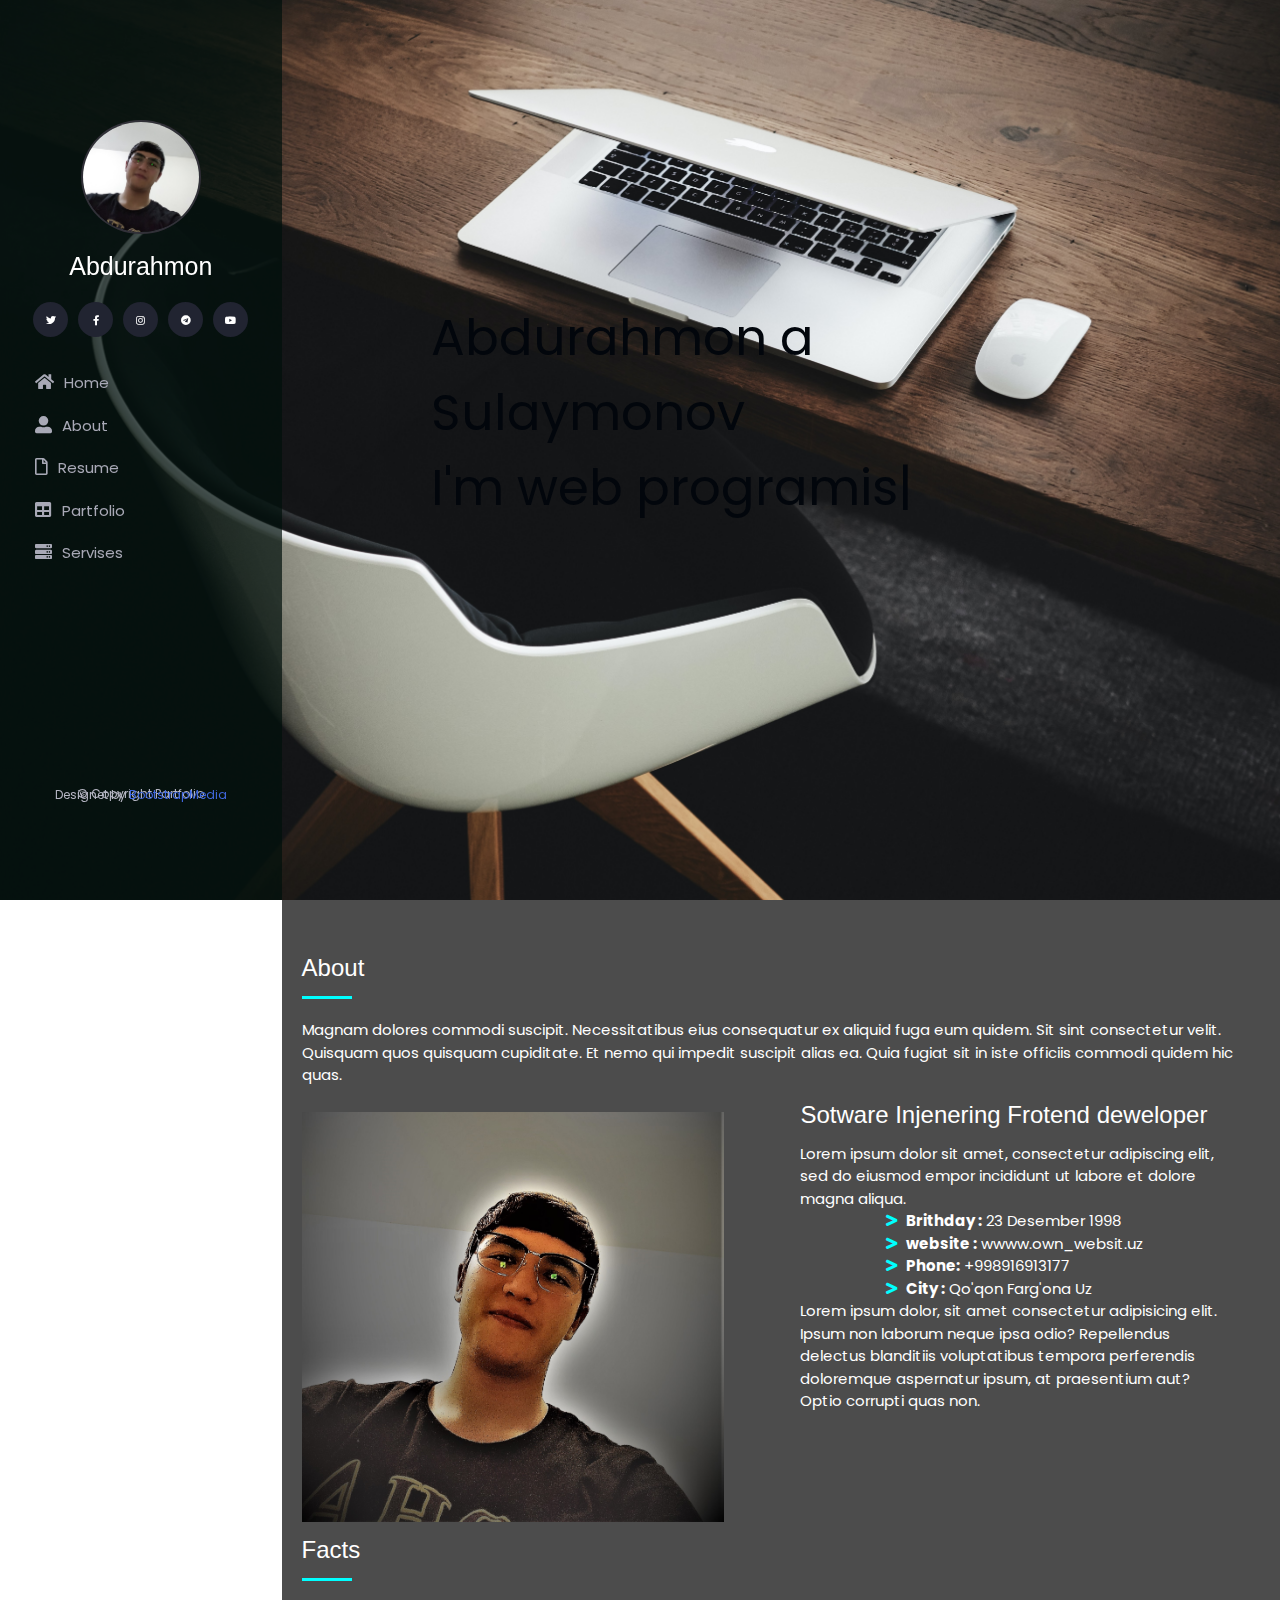
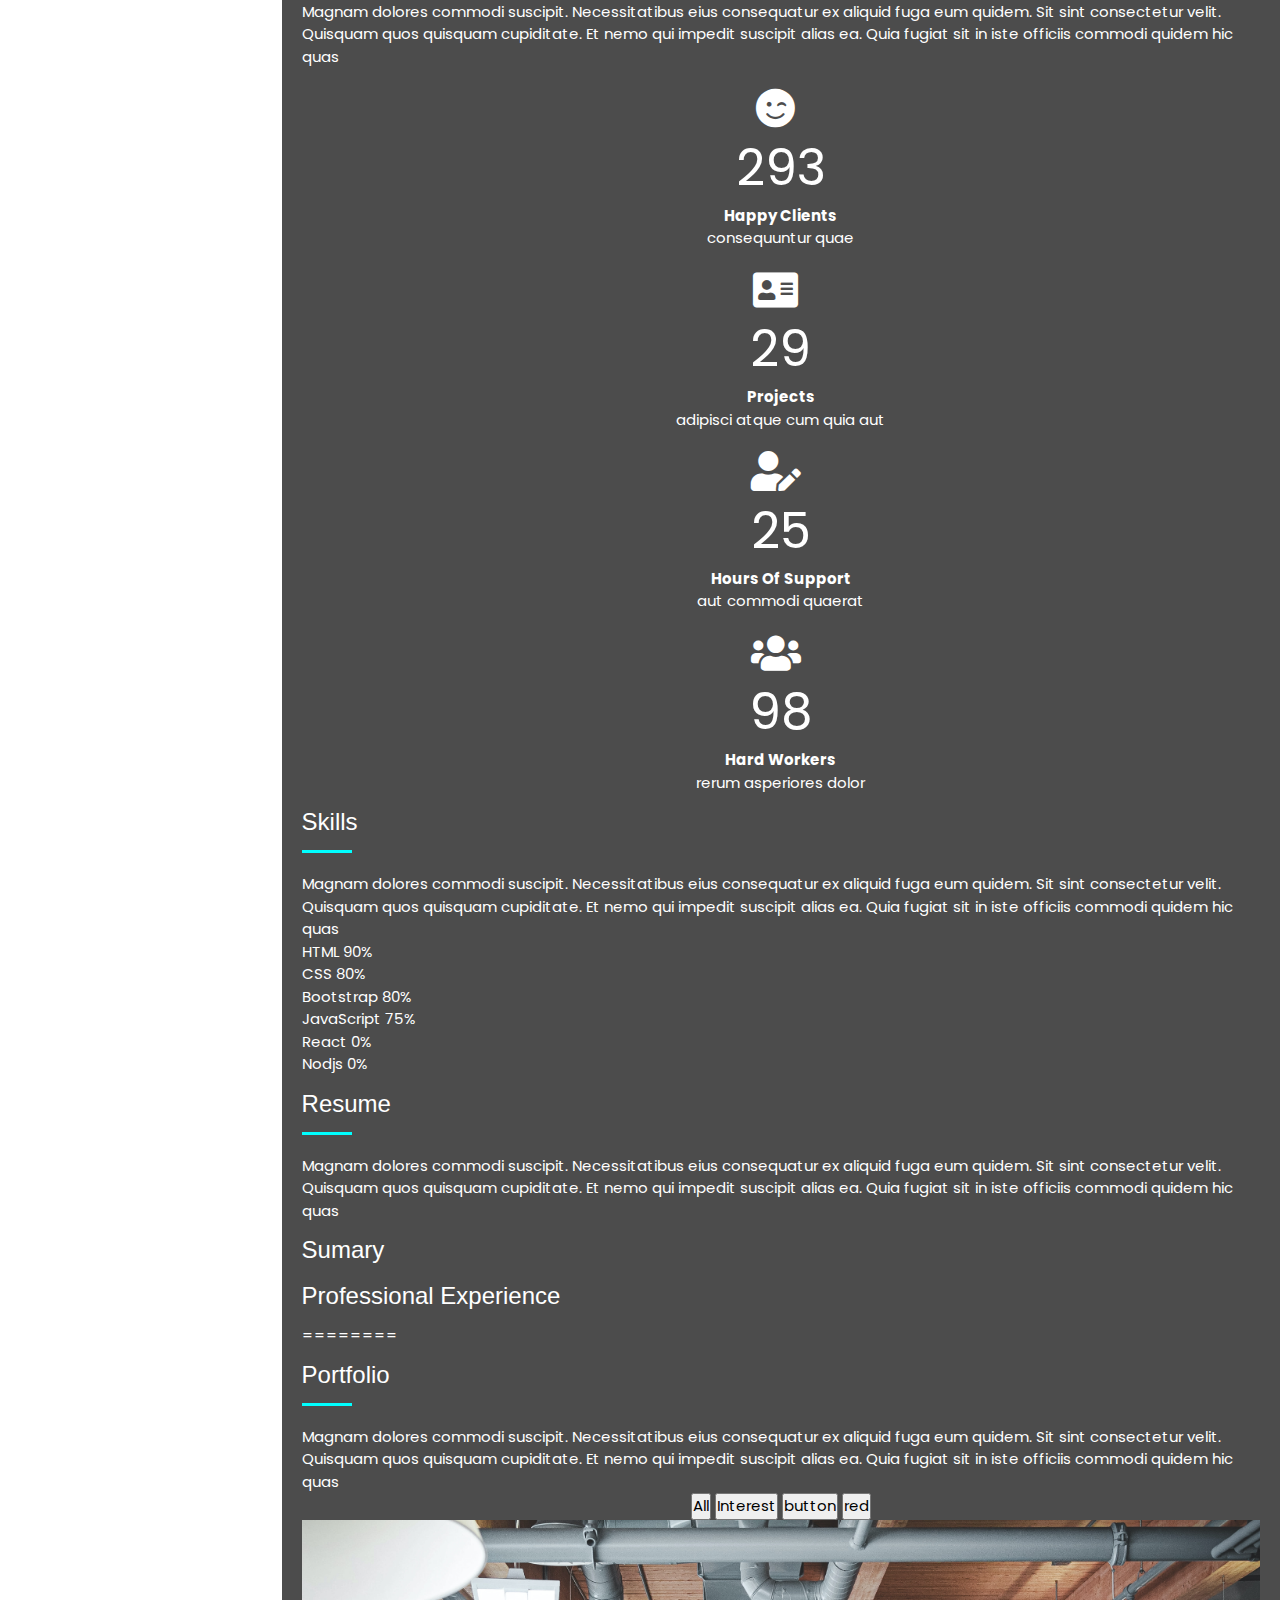
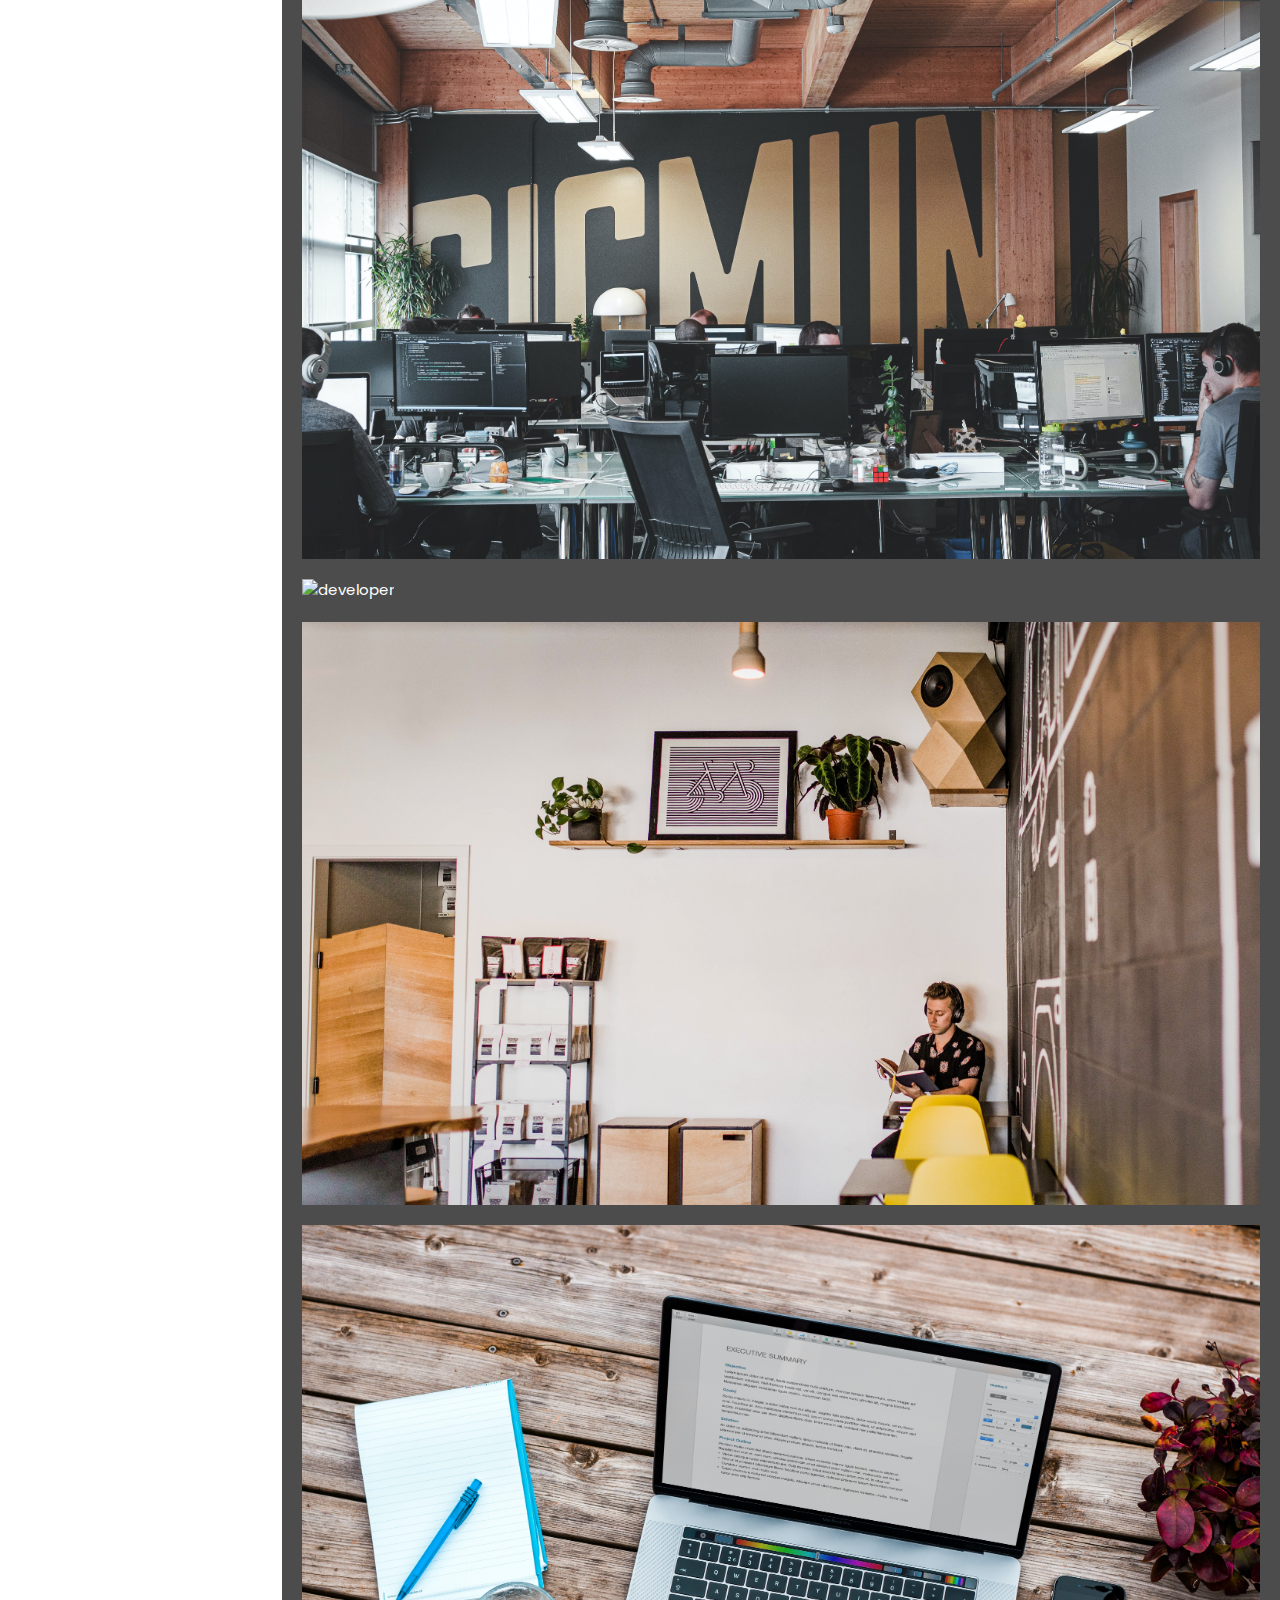
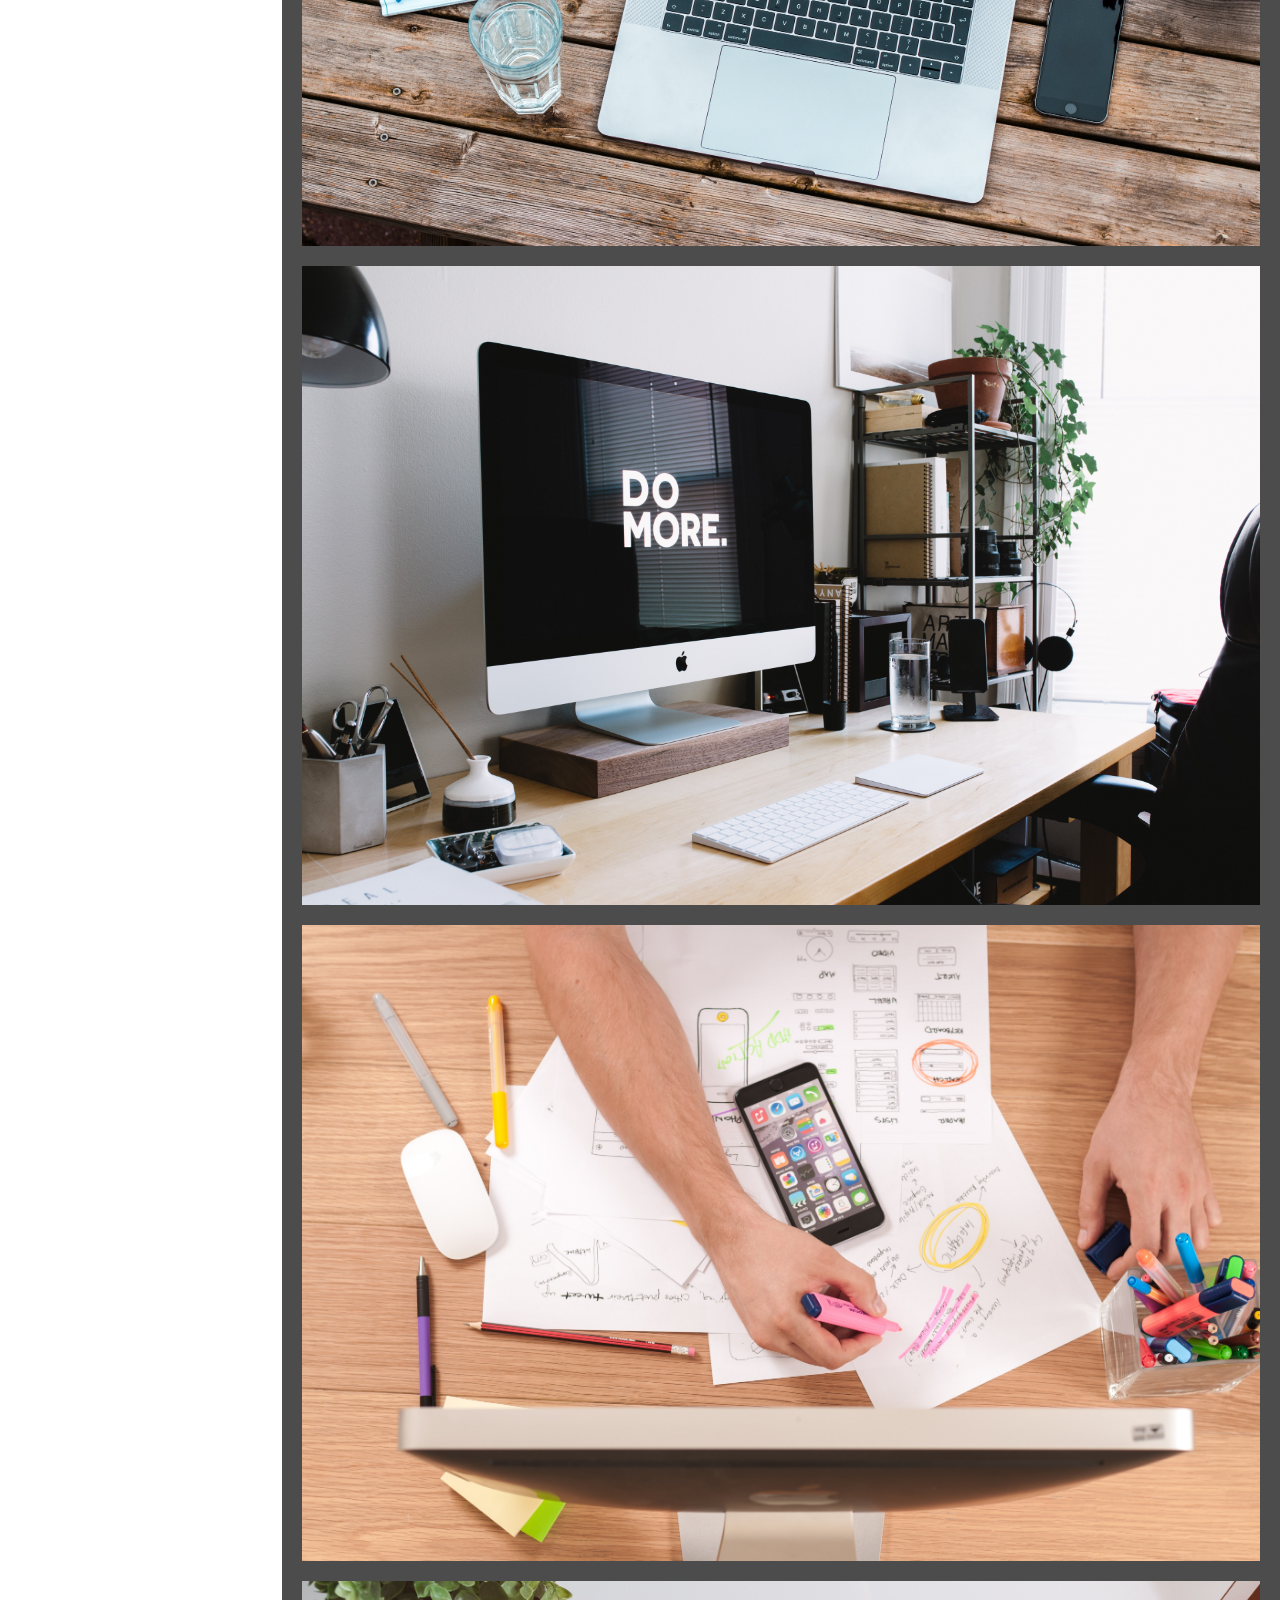
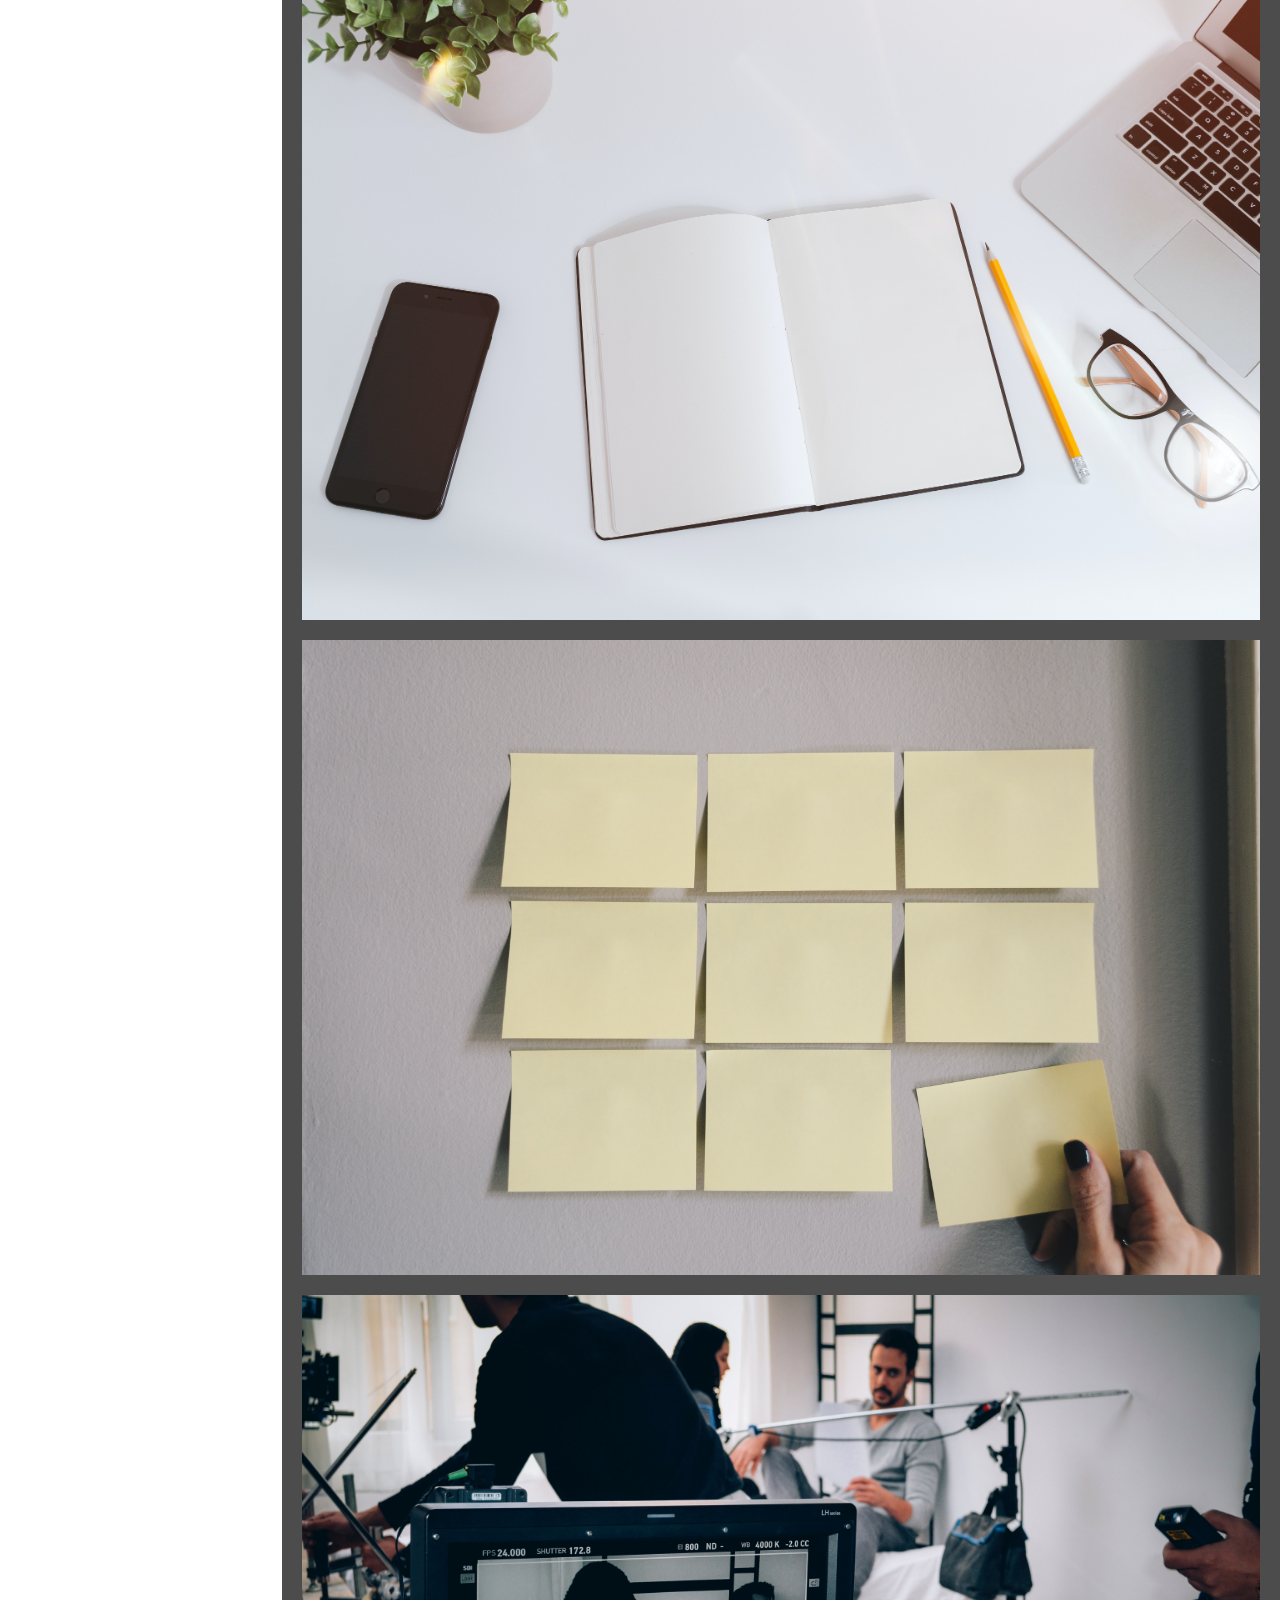
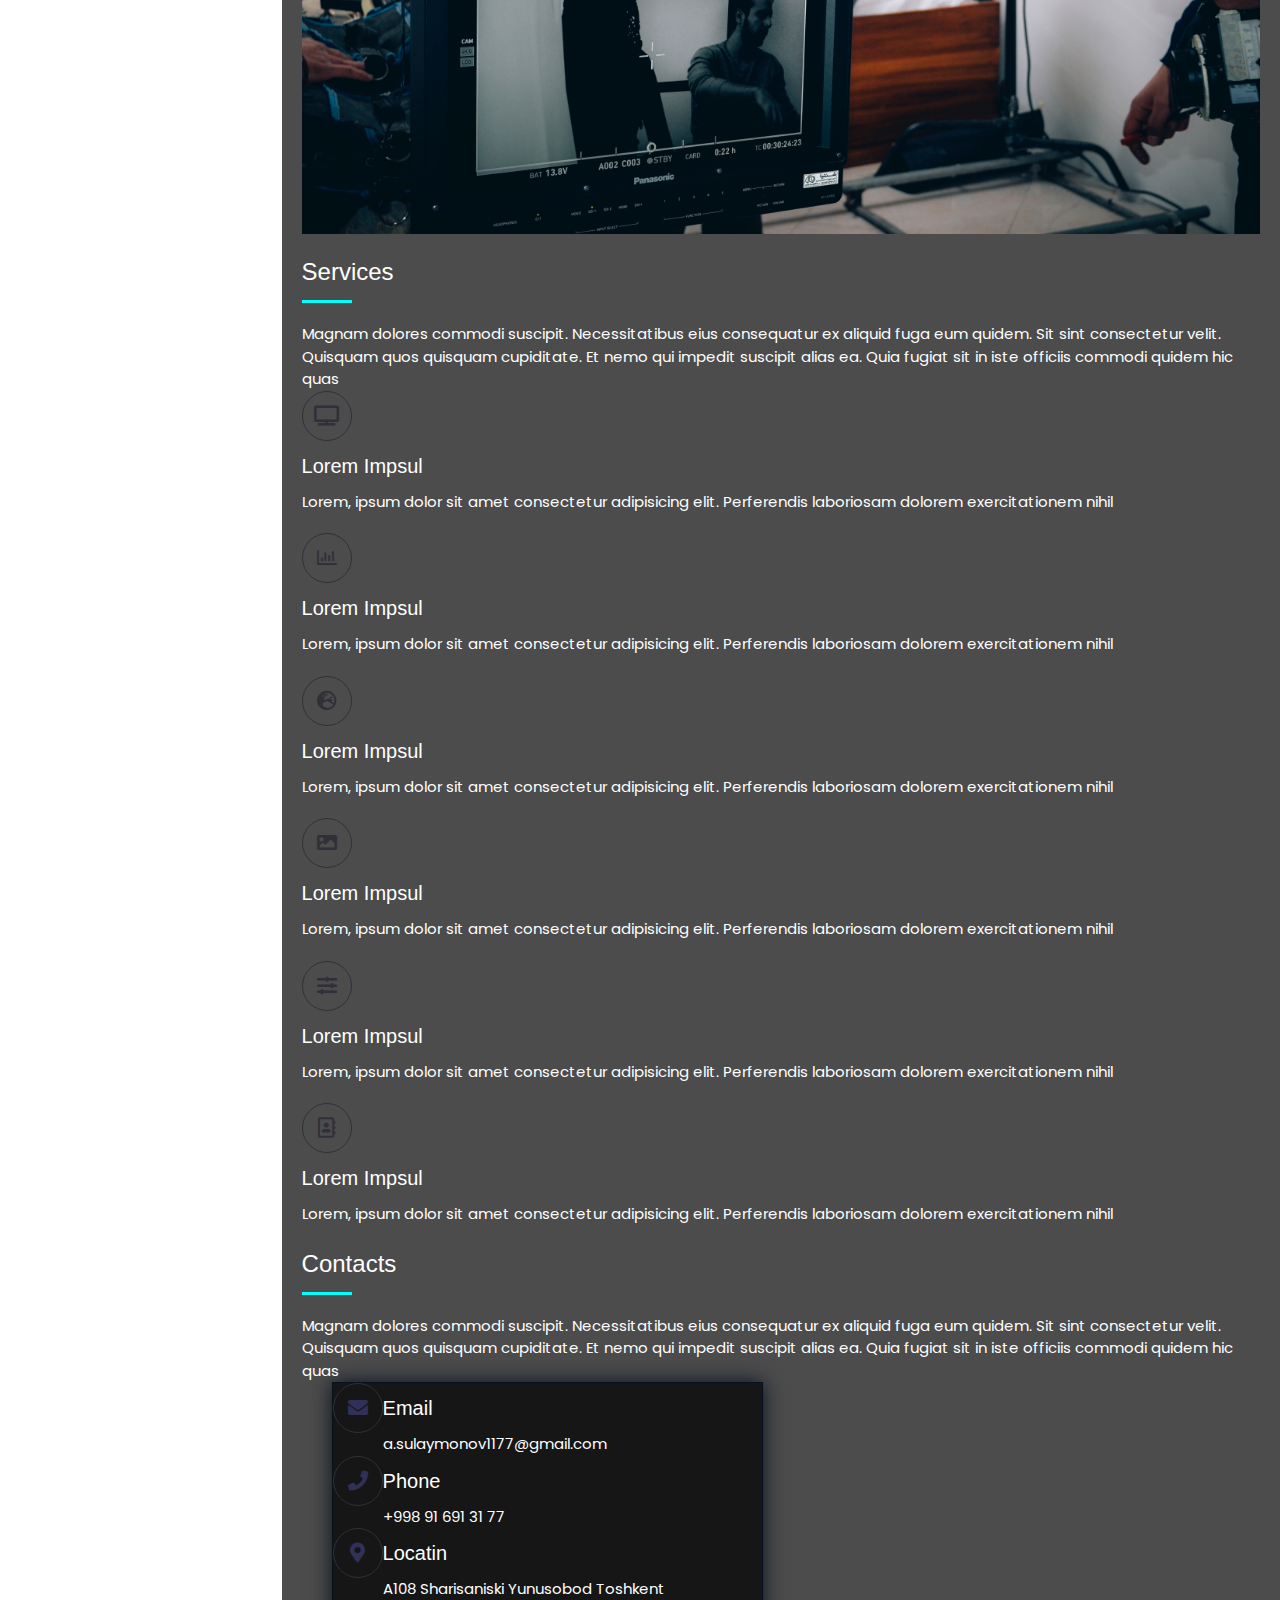
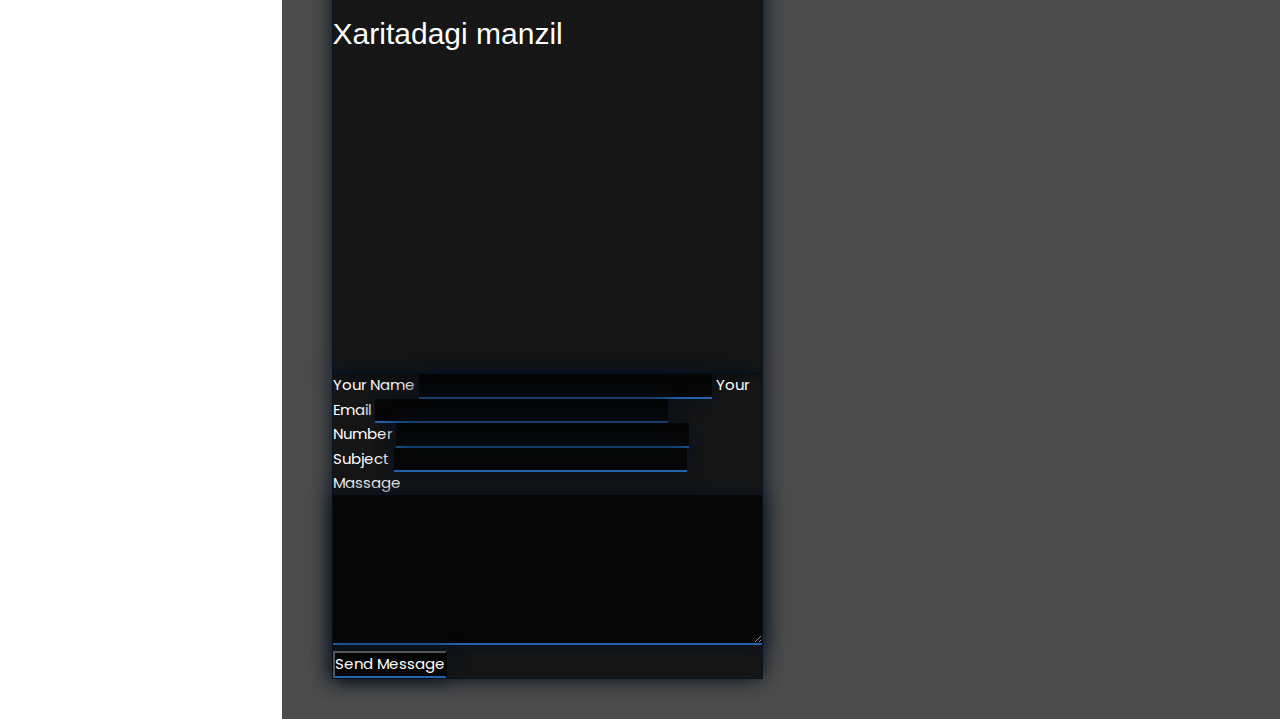
==== index.html @ dca9d35d "fixd" ====
<!DOCTYPE html>
<html lang="uz">

<head>
    <meta charset="UTF-8">
    <meta http-equiv="X-UA-Compatible" content="IE=edge">
    <meta name="viewport" content="width=device-width, initial-scale=1.0">
    <link href="img/my.png" rel="icon">

    <link href="https://cdn.jsdelivr.net/npm/bootstrap@5.0.0-beta2/dist/css/bootstrap.min.css" rel="stylesheet"
        integrity="sha384-BmbxuPwQa2lc/FVzBcNJ7UAyJxM6wuqIj61tLrc4wSX0szH/Ev+nYRRuWlolflfl" crossorigin="anonymous">

    <link rel="stylesheet" href="https://www.w3schools.com/w3css/4/w3.css">

    <link rel="stylesheet" href="fonts/fontawesome-free-5.15.2-web (1)/fontawesome-free-5.15.2-web/css/all.min.css">

    <link rel="stylesheet" href="OwlCarousel2-2.3.4/OwlCarousel2-2.3.4/dist/assets/owl.carousel.min.css">

    <link rel="stylesheet" href="OwlCarousel2-2.3.4/OwlCarousel2-2.3.4/dist/assets/owl.theme.default.min.css">

    <link rel="stylesheet" href="css/style.css">
    <link rel="stylesheet" href="css/media.css">

    <title>own website</title>

</head>

<body>
    <div class="body_all">
        <!-- ====================== Navbar bo'limi ===================== -->
        <div class="left__navbar">
            <div>
                <div class="div_img">
                    <img class="nav__img" src="img/IMG01.jpg" alt="asd">
                </div>
                <h4>Abdurahmon</h4>
                <div class="nav__icons">
                    <a href="#" class="nav__icon"> <i class="i fab fa-twitter"></i> </a>
                    <a href="#" class="nav__icon"> <i class="i fab fa-facebook-f"></i> <a>
                            <a href="https://www.instagram.com/invites/contact/?i=1cp33fdecz7n3&utm_content=bp7ll3e"
                                class="nav__icon"> <i class="i fab fa-instagram"></i> </a>
                            <a href="https://t.me/Abdurahmon_S" class="nav__icon"> <i class="i fab fa-telegram"></i>
                            </a>
                            <a href="#" class="nav__icon"> <i class="i fab fa-youtube"></i> </a>
                </div>
                <a class="bir" href="#home">
                    <div class="nav__link">
                        <i class="fas fa-home"></i>
                        <p>Home</p>
                    </div>
                </a>
                <a href="#about">
                    <div class="nav__link">
                        <i class="fas fa-user-alt"></i>
                        <p>About</p>
                    </div>
                </a>
                <a href="#resume">
                    <div class="nav__link">
                        <i class="far fa-file"></i>
                        <p>Resume</p>
                    </div>
                </a>
                <a href="#portfolio">
                    <div class="nav__link">
                        <i class="fas fa-table"></i>
                        <p>Partfolio</p>
                    </div>
                </a>
                <a href="#servises">
                    <div class="nav__link">
                        <i class="fas fa-server"></i>
                        <p>Servises</p>
                    </div>
                </a>

            </div>
            <!-- nav__futter -->
            <div class="nav__footr">
                <p class="nav__footr-p">&copy; Copyright Partfolio</p>
                <p class="nav__footr-p">Designet by <a href="#" class="footr_a">BootstrapMedia</a></p>
            </div>
        </div>
        <!-- ======================= Asossi Container bo'limi =================== -->
        <div class="containerr">
            <div class="res_nav">
                <i class="fab fa-asymmetrik"></i>
                <i class="fas fas fa-bars"></i>
            </div>
            <div id="home" class="name">
                <div>
                    <p>Abdurahmon a Sulaymonov</p>
                    <div>
                        I'm <span class="type"></span>
                    </div>
                </div>
            </div>
            <div class="asosi ">
                <!-- ------------------------- -----About------------------------ -->
                <div class="about  m-5" id="about">
                    <div class="row">
                        <div class="col-md-12">
                            <h3>About</h3>
                            <span class="about_underlne"></span>
                            <p>
                                Magnam dolores commodi suscipit. Necessitatibus eius consequatur ex aliquid fuga eum
                                quidem.
                                Sit
                                sint consectetur velit. Quisquam quos quisquam cupiditate. Et nemo qui impedit suscipit
                                alias
                                ea.
                                Quia fugiat sit in iste officiis commodi quidem hic quas.
                            </p>
                        </div>
                    </div>
                    <div class="about_me row">
                        <div class="col-md-5">
                            <img class="myphoto" src="img/myphoto.jpg" alt="my photo">
                        </div>
                        <div class="about_me__text col-md-6">
                            <h3>Sotware Injenering Frotend deweloper </h3>
                            <p>Lorem ipsum dolor sit amet, consectetur adipiscing elit, sed do eiusmod empor incididunt
                                ut
                                labore et dolore magna aliqua.
                            </p>
                            <div class="aboutme__g">
                                <div>
                                    <p><i class="ai fas fa-greater-than"></i> <b>Brithday :</b> 23 Desember 1998</p>
                                    <p><i class="ai fas fa-greater-than"></i> <b>website :</b> wwww.own_websit.uz</p>
                                    <p><i class="ai fas fa-greater-than"></i> <b>Phone:</b> +998916913177</p>
                                    <p><i class="ai fas fa-greater-than"></i> <b>City :</b> Qo'qon Farg'ona Uz</p>
                                </div>
                            </div>
                            <p>
                                Lorem ipsum dolor, sit amet consectetur adipisicing elit. Ipsum non laborum neque ipsa
                                odio?
                                Repellendus delectus blanditiis voluptatibus tempora perferendis doloremque aspernatur
                                ipsum, at praesentium aut? Optio corrupti quas non.
                            </p>
                        </div>
                    </div>
                </div>
                <!-- -------------------------------------------- Facts ------------------------- -->
                <div class="Facts m-5 ">
                    <h3>Facts</h3>
                    <span class="about_underlne"></span>
                    <p>
                        Magnam dolores commodi suscipit. Necessitatibus eius consequatur ex aliquid fuga eum quidem. Sit
                        sint consectetur velit. Quisquam quos quisquam cupiditate. Et nemo qui impedit suscipit alias
                        ea. Quia fugiat sit in iste officiis commodi quidem hic quas
                    </p>

                    <div class="row justify-content-between w3-container w3-center w3-animate-bottom">
                        <div class="col-md-3 d-flex">
                            <div> <i class="fas fa-smile-wink"></i></div>
                            <div>
                                <p class="number">293</p>
                                <b>Happy Clients</b>
                                <p>consequuntur quae</p>
                            </div>
                        </div>
                        <div class="col-md-3 d-flex">
                            <div><i class="fas fa-address-card"></i></div>
                            <div>
                                <p class="number">29</p>
                                <b>Projects</b>
                                <p>adipisci atque cum quia aut</p>
                            </div>
                        </div>
                        <div class="col-md-3 d-flex">
                            <div><i class="fas fa-user-edit"></i></div>
                            <div>
                                <p class="number">25</p>
                                <b>Hours Of Support</b>
                                <p>aut commodi quaerat</p>
                            </div>
                        </div>
                        <div class="col-md-3 d-flex">
                            <div><i class="fas fa-users"></i></div>
                            <div>
                                <p class="number">98</p>
                                <b>Hard Workers </b>
                                <p>rerum asperiores dolor</p>
                            </div>
                        </div>
                    </div>
                </div>
                <!-- ---------------------------------------------- Skills ----------------------- -->
                <div class="skills m-5 ">
                    <h3>Skills</h3>
                    <span class="about_underlne"></span>
                    <p>
                        Magnam dolores commodi suscipit. Necessitatibus eius consequatur ex aliquid fuga eum quidem. Sit
                        sint consectetur velit. Quisquam quos quisquam cupiditate. Et nemo qui impedit suscipit alias
                        ea. Quia fugiat sit in iste officiis commodi quidem hic quas
                    </p>

                    <div class="row justify-content-between">
                        <div class="col-md-5">
                            <div class=" mb-4">
                                <div class="d-flex justify-content-between">
                                    <span>HTML</span>
                                    <span>90%</span>
                                </div>
                                <div class="progress">
                                    <div class="progress-bar bg-secondary" style="width: 90%;"></div>
                                </div>
                            </div>
                            <div class="mb-4">
                                <div class="d-flex justify-content-between">
                                    <span>CSS</span>
                                    <span>80%</span>
                                </div>
                                <div class="progress">
                                    <div class="progress-bar bg-secondary" style="width: 80%;"></div>
                                </div>
                            </div>
                            <div class="mb-4">
                                <div class="d-flex justify-content-between">
                                    <span>Bootstrap</span>
                                    <span>80%</span>
                                </div>
                                <div class="progress">
                                    <div class="progress-bar bg-secondary" style="width: 80%;"></div>
                                </div>
                            </div>
                        </div>
                        <div class="col-md-5">
                            <div class=" mb-4">
                                <div class="d-flex justify-content-between">
                                    <span>JavaScript</span>
                                    <span>75%</span>
                                </div>
                                <div class="progress">
                                    <div class="progress-bar bg-secondary bg-secondary" style="width: 75%;"></div>
                                </div>
                            </div>
                            <div class="mb-4">
                                <div class="d-flex justify-content-between">
                                    <span>React</span>
                                    <span>0%</span>
                                </div>
                                <div class="progress dark">
                                    <div class="progress-bar" style="width: 0%;"></div>
                                </div>
                            </div>
                            <div class="mb-4">
                                <div class="d-flex justify-content-between">
                                    <span>Nodjs</span>
                                    <span>0%</span>
                                </div>
                                <div class="progress dark">
                                    <div class="progress-bar" style="width: 0%;"></div>
                                </div>
                            </div>
                        </div>
                    </div>

                </div>
                <!-- ----------------------------------------------- Resume ----------------------  -->
                <div id="resume" class="resume m-5">
                    <h3>Resume</h3>
                    <span class="about_underlne"></span>
                    <p>
                        Magnam dolores commodi suscipit. Necessitatibus eius consequatur ex aliquid fuga eum quidem. Sit
                        sint consectetur velit. Quisquam quos quisquam cupiditate. Et nemo qui impedit suscipit alias
                        ea. Quia fugiat sit in iste officiis commodi quidem hic quas
                    </p>
                    <div class="row">
                        <div class="col-md-5">
                            <h3>Sumary</h3>
                        </div>
                        <div class="col-md-5">
                            <h3>Professional Experience</h3>
                        </div>
                    </div>
                    ========
                </div>
                <!-- resume bo'limi tugatilmadi bu oxiriga yetkaziladi  -->
                <!-- ------------------------------------------------- Portfolio -------------------- -->
                <div id="portfolio" class="portfolio m-5">
                    <div class="row">
                        <div class="col-md-12">
                            <h3>Portfolio</h3>
                            <span class="about_underlne"></span>
                            <p>
                                Magnam dolores commodi suscipit. Necessitatibus eius consequatur ex aliquid fuga eum
                                quidem. Sit
                                sint consectetur velit. Quisquam quos quisquam cupiditate. Et nemo qui impedit suscipit
                                alias
                                ea. Quia fugiat sit in iste officiis commodi quidem hic quas
                            </p>
                        </div>
                    </div>

                    <div class="row">
                        <div class="col-md-12">
                            <div class="w3-center mt-4 mb-4">
                                <div class="btn-group">
                                    <button class="btn btn-outline-dark text-secondary">All</button>
                                    <button class="btn btn-outline-dark text-secondary">Interest</button>
                                    <button class="btn btn-outline-dark text-secondary">button</button>
                                    <button class="btn btn-outline-dark text-secondary">red</button>
                                </div>
                            </div>
                        </div>
                    </div>

                    <div>
                        <div class="row m-3 ">
                            <div class="col-md-4    ">
                                <div class="card card_partfoli">
                                    <div class="card-body">
                                        <img src="img/Новая папка/0.jpg" style="width: 100%;" alt="developer">
                                    </div>
                                    <div class="btn-group partfolio_btng">
                                        <button class="btn btn-secondary"><i class="fas fa-plus"></i></button>
                                        <button class="btn btn-secondary"><i class="fas fa-link"></i></button>
                                    </div>
                                </div>
                            </div>
                            <div class="col-md-4">
                                <div class="card card_partfoli">
                                    <div class="card-body">
                                        <img src="img/Новая папка/1.jpg" style="width: 100%;" alt="developer">
                                    </div>
                                    <div class="btn-group partfolio_btng">
                                        <button class="btn btn-secondary"><i class="fas fa-plus"></i></button>
                                        <button class="btn btn-secondary"><i class="fas fa-link"></i></button>
                                    </div>
                                </div>
                            </div>
                            <div class="col-md-4">
                                <div class="card card_partfoli">
                                    <div class="card-body  ">
                                        <img src="img/Новая папка/2.jpg" style="width: 100%;" alt="developer">
                                    </div>
                                    <div class="btn-group partfolio_btng">
                                        <button class="btn btn-secondary"><i class="fas fa-plus"></i></button>
                                        <button class="btn btn-secondary"><i class="fas fa-link"></i></button>
                                    </div>
                                </div>
                            </div>

                        </div>

                        <div class="row m-3 ">
                            <div class="col-md-4">
                                <div class="card card_partfoli">
                                    <div class="card-body">
                                        <img src="img/Новая папка/3.jpg" style="width: 100%;" alt="developer">
                                    </div>
                                    <div class="btn-group partfolio_btng">
                                        <button class="btn btn-secondary"><i class="fas fa-plus"></i></button>
                                        <button class="btn btn-secondary"><i class="fas fa-link"></i></button>
                                    </div>
                                </div>
                            </div>
                            <div class="col-md-4">
                                <div class="card card_partfoli">
                                    <div>
                                        <img src="img/Новая папка/4.jpg" style="width: 100%;" alt="developer">
                                    </div>
                                    <div class="btn-group partfolio_btng">
                                        <button class="btn btn-secondary"><i class="fas fa-plus"></i></button>
                                        <button class="btn btn-secondary"><i class="fas fa-link"></i></button>
                                    </div>
                                </div>
                            </div>
                            <div class="col-md-4">
                                <div class="card card_partfoli">
                                    <div>
                                        <img src="img/Новая папка/5.jpg" style="width: 100%;" alt="developer">
                                    </div>
                                    <div class="btn-group partfolio_btng">
                                        <button class="btn btn-secondary"><i class="fas fa-plus"></i></button>
                                        <button class="btn btn-secondary"><i class="fas fa-link"></i></button>
                                    </div>
                                </div>
                            </div>

                        </div>


                        <div class="row m-3 ">
                            <div class="col-md-4">
                                <div class="card card_partfoli">
                                    <div>
                                        <img src="img/Новая папка/6.jpg" style="width: 100%;" alt="developer">
                                    </div>
                                    <div class="btn-group partfolio_btng">
                                        <button class="btn btn-secondary"><i class="fas fa-plus"></i></button>
                                        <button class="btn btn-secondary"><i class="fas fa-link"></i></button>
                                    </div>
                                </div>
                            </div>
                            <div class="col-md-4">
                                <div class="card card_partfoli">
                                    <div>
                                        <img src="img/Новая папка/7.jpg" style="width: 100%;" alt="developer">
                                    </div>
                                    <div class="btn-group partfolio_btng">
                                        <button class="btn btn-secondary"><i class="fas fa-plus"></i></button>
                                        <button class="btn btn-secondary"><i class="fas fa-link"></i></button>
                                    </div>
                                </div>
                            </div>
                            <div class="col-md-4">
                                <div class="card card_partfoli as">
                                    <div>
                                        <img src="img/Новая папка/8.jpg" style="width: 100%;" alt="developer">
                                    </div>
                                    <div class="btn-group partfolio_btng">
                                        <button class="btn btn-secondary"><i class="fas fa-plus"></i></button>
                                        <button class="btn btn-secondary"><i class="fas fa-link"></i></button>
                                    </div>
                                </div>
                            </div>
                        </div>
                    </div>

                </div>
                <!-- ----------------------------------------------------- Services -------------------- -->
                <div id="servises" class="servicse m-5 mb-0">
                    <h3>Services</h3>
                    <span class="about_underlne"></span>
                    <p>
                        Magnam dolores commodi suscipit. Necessitatibus eius consequatur ex aliquid fuga eum quidem. Sit
                        sint consectetur velit. Quisquam quos quisquam cupiditate. Et nemo qui impedit suscipit alias
                        ea. Quia fugiat sit in iste officiis commodi quidem hic quas
                    </p>

                    <div>
                        <div class="row">
                            <div class="col-md-4 partfolio_data">
                                <div class="row">
                                    <div class="col-3">
                                        <div class="services_icon mt-3">
                                            <i class="fas fa-tv"></i>
                                        </div>
                                    </div>
                                    <div class="col-9">
                                        <h4>Lorem Impsul</h4>
                                        <p>Lorem, ipsum dolor sit amet consectetur adipisicing elit. Perferendis
                                            laboriosam dolorem exercitationem nihil </p>
                                    </div>
                                </div>

                            </div>
                            <div class="col-md-4 partfolio_data">
                                <div class="row">
                                    <div class="col-3">
                                        <div class="services_icon mt-3">
                                            <i class="far fa-chart-bar"></i>
                                        </div>
                                    </div>
                                    <div class="col-9">
                                        <h4>Lorem Impsul</h4>
                                        <p>Lorem, ipsum dolor sit amet consectetur adipisicing elit. Perferendis
                                            laboriosam dolorem exercitationem nihil </p>
                                    </div>
                                </div>

                            </div>
                            <div class="col-md-4 partfolio_data">
                                <div class="row">
                                    <div class="col-3">
                                        <div class="services_icon mt-3">
                                            <i class="fas fa-globe-europe"></i>
                                        </div>
                                    </div>
                                    <div class="col-9">
                                        <h4>Lorem Impsul</h4>
                                        <p>Lorem, ipsum dolor sit amet consectetur adipisicing elit. Perferendis
                                            laboriosam dolorem exercitationem nihil </p>
                                    </div>
                                </div>

                            </div>
                        </div>
                        <div class="row">
                            <div class="col-md-4 partfolio_data">
                                <div class="row">
                                    <div class="col-3">
                                        <div class="services_icon mt-3">
                                            <i class="fas fa-image"></i>
                                        </div>
                                    </div>
                                    <div class="col-9">
                                        <h4>Lorem Impsul</h4>
                                        <p>Lorem, ipsum dolor sit amet consectetur adipisicing elit. Perferendis
                                            laboriosam dolorem exercitationem nihil </p>
                                    </div>
                                </div>

                            </div>
                            <div class="col-md-4 partfolio_data">
                                <div class="row">
                                    <div class="col-3">
                                        <div class="services_icon mt-3">
                                            <i class="fas fa-sliders-h"></i>
                                        </div>
                                    </div>
                                    <div class="col-9">
                                        <h4>Lorem Impsul</h4>
                                        <p>Lorem, ipsum dolor sit amet consectetur adipisicing elit. Perferendis
                                            laboriosam dolorem exercitationem nihil </p>
                                    </div>
                                </div>

                            </div>
                            <div class="col-md-4 partfolio_data">
                                <div class="row">
                                    <div class="col-3">
                                        <div class="services_icon mt-3">
                                            <i class="far fa-address-book"></i>
                                        </div>
                                    </div>
                                    <div class="col-9">
                                        <h4>Lorem Impsul</h4>
                                        <p>Lorem, ipsum dolor sit amet consectetur adipisicing elit. Perferendis
                                            laboriosam dolorem exercitationem nihil </p>
                                    </div>
                                </div>

                            </div>
                        </div>
                    </div>


                </div>
                <!-- ------------------------------------------------------ Testimonials ------------------ -->
                <!-- -------------------------------------------------------- Contats ------------------->
                <div class="contacts " id="contact  ">
                    <div class="m-5">
                        <h3>Contacts</h3>
                        <span class="about_underlne"></span>
                        <p>
                            Magnam dolores commodi suscipit. Necessitatibus eius consequatur ex aliquid fuga eum
                            quidem.
                            Sit
                            sint consectetur velit. Quisquam quos quisquam cupiditate. Et nemo qui impedit suscipit
                            alias
                            ea. Quia fugiat sit in iste officiis commodi quidem hic quas
                        </p>
                    </div>
                    <div>
                        <div class="row">
                            <div class=" col-md-6   contact__md5">
                                <div class="d-flex contact__items">
                                    <div class="contact__icon mt-4"><i class="fas fa-envelope"></i> </div>
                                    <div class="m-lg-3 m-0">
                                        <h4>Email</h4>
                                        <p>a.sulaymonov1177@gmail.com</p>
                                    </div>
                                </div>
                                <div class="d-flex contact__items">
                                    <div class="contact__icon mt-4"><i class="fas fas fa-phone"></i> </div>
                                    <div class="m-lg-3 m-0">
                                        <h4>Phone</h4>
                                        <p> +998 91 691 31 77</p>
                                    </div>
                                </div>
                                <div class="d-flex contact__items">
                                    <div class="contact__icon mt-4"><i class="fas fa-map-marker-alt il"></i> </div>
                                    <div class="m-lg-3">
                                        <h4>Locatin</h4>
                                        <p>A108 Sharisaniski Yunusobod Toshkent</p>
                                    </div>
                                </div>
                                <div class="location">
                                    <h2 class="xarita text-center">Xaritadagi manzil</h2>
                                    <div><iframe
                                            src="https://www.google.com/maps/embed?pb=!1m18!1m12!1m3!1d2995.529954954819!2d69.28462621465935!3d41.34083347926842!2m3!1f0!2f0!3f0!3m2!1i1024!2i768!4f13.1!3m3!1m2!1s0x38ae8b534175ed31%3A0x52a8f9d9414a2ad8!2z0KLQsNGI0LrQtdC90YLRgdC60LjQuSDQo9C90LjQstC10YDRgdC40YLQtdGCINCY0L3RhNC-0YDQvNCw0YbQuNC-0L3QvdGL0YUg0KLQtdGF0L3QvtC70L7Qs9C40Lk!5e0!3m2!1sru!2s!4v1615880511318!5m2!1sru!2s"
                                            width="100%" height="300" style="border:0;" allowfullscreen=""
                                            loading="lazy"></iframe></div>
                                </div>
                            </div>

                            <div class=" col-md-6  contact__md7">
                                <div class="m-5 mt-1 imput-col">
                                    <div class="mt-3">
                                        <label class="mt-3">
                                            Your Name
                                            <input type="text" class="form-control mt-1  ">
                                        </label>
                                        <label class="mt-3">
                                            Your Email
                                            <input type="text" class="form-control mt-1 ">
                                        </label>
                                    </div>
                                    <div class="mt-3">
                                        <label>
                                            Number
                                            <input type="text" class="form-control mt-1 " aria-label="Small">
                                        </label>
                                    </div>
                                    <div class="mt-3">
                                        <label>
                                            Subject
                                            <input type="message" class="form-control mt-1 " aria-label="Small">
                                        </label>
                                    </div>
                                    <div class="mt-3">
                                        <p>Massage</p>
                                        <textarea class="form-control   " name="message"
                                            style="width: 100%; height:150px;"></textarea>
                                    </div>
                                    <button class=" sendm btn btn-lg   mt-3 "> Send Message</button>
                                </div>

                            </div>
                        </div>





                    </div>
                </div>
            </div>
        </div>


    </div>

</body>


<script src="https://code.jquery.com/jquery-3.6.0.js" integrity="sha256-H+K7U5CnXl1h5ywQfKtSj8PCmoN9aaq30gDh27Xc0jk="
    crossorigin="anonymous"></script>

<script src="OwlCarousel2-2.3.4/OwlCarousel2-2.3.4/dist/owl.carousel.min.js"></script>

<script src="js/script.js"></script>
<script src="js/typed.min.js"></script>
<script>
    var typed = new Typed('.type', {
        strings: ["web programist", "Frontend deweloper"],
        typeSpeed: 40,
        backSpeed: 70,
        loop: true
    });
</script>



<script src="https://cdn.jsdelivr.net/npm/bootstrap@5.0.0-beta2/dist/js/bootstrap.min.js"
    integrity="sha384-nsg8ua9HAw1y0W1btsyWgBklPnCUAFLuTMS2G72MMONqmOymq585AcH49TLBQObG"
    crossorigin="anonymous"></script>

<script src="https://cdn.jsdelivr.net/npm/bootstrap@5.0.0-beta2/dist/js/bootstrap.bundle.min.js"
    integrity="sha384-b5kHyXgcpbZJO/tY9Ul7kGkf1S0CWuKcCD38l8YkeH8z8QjE0GmW1gYU5S9FOnJ0"
    crossorigin="anonymous"></script>
<script src="https://cdn.jsdelivr.net/npm/@popperjs/core@2.6.0/dist/umd/popper.min.js"
    integrity="sha384-KsvD1yqQ1/1+IA7gi3P0tyJcT3vR+NdBTt13hSJ2lnve8agRGXTTyNaBYmCR/Nwi"
    crossorigin="anonymous"></script>

</html>
---- css/style.css ----
@import url('https://fonts.googleapis.com/css2?family=Poppins:ital,wght@0,200;0,300;0,400;0,600;0,700;0,800;0,900;1,500&display=swap');
*{
    padding: 0;
    margin:0;
    box-sizing: border-box;
    scroll-behavior:  smooth ;
    /* scroll-behavior: auto; */
}

@media screen and (prefers-reduced-motion: reduce) {
	html {
		scroll-behavior: auto;
	}
}
html {
    scroll-behavior: smooth;
}
.body_all{
    display: flex;
    font-family: 'Poppins', sans-serif;
    
}
    /* ================================ Navbar b'limi style ================== */
 
.left__navbar{
    position: fixed;
    width:22%;
    height:100vh;
    background-color:rgba(0,15,12, 0.7);
    display: flex;
    flex-direction: column;
    justify-content: space-around;
}
.left__navbar a{
    text-decoration: none;
}
.div_img{
    display: flex;
    width: 100%;
    justify-content: center;
}
.nav__img{
    margin-top: 16px;
    border-radius: 50%;
    border: 2px solid #313038;
    width: 120px;
    justify-content:center;
}
.left__navbar h4{
    font-size:25px;
    margin-top: 14px;
    color:#fff;
    text-align: center;
}
.nav__icon{
    font-size:20px;
    width: 35px;
    height:35px;
    background-color: #212431;
    color: #fff;
    margin: 5px;
    text-align: center;
    border-radius: 50%;
    text-decoration: none;

}
.nav__icon:hover{
    color: rgb(9, 17, 17);
}
.nav__icons{
    margin-top: 12px;
    margin-bottom: 30px;
    display: flex;
    justify-content: center;
}
.nav__icons a{
    text-decoration: none;

}
.i{
    font-size: 10px;
}
.nav__link:hover{
    cursor: pointer;
    
}
.nav__link:hover i{
    color: aqua;
}
.nav__link{
    display: flex;
    margin: 20px 35px;
    font-size: 17px;
    font-weight: initial;
    color: #a8a9b6;
    align-items: baseline;
}
.nav__link p{
    margin-left: 10px;
    font-size: 15px;
}

.nav__footr{
    
    margin-bottom: 40px;
    color:#b5b6c3;
    margin: 0;
    text-align: center;
    font-size: 12px;
    line-height: 1.5px;
}
.footr_a{
    text-decoration: none;
    color: royalblue;
}

/* ===================================  Container bo'lim style =================== */



body{
    display: block;
    background-image: url(../img/newbac.jpg);
    background-size: cover;
    background-attachment: fixed;
    background-repeat: no-repeat;
    scroll-behavior: smooth !important;
}
.containerr{
    margin-left: 22%;
    width: 82%;
    color: rgb(116, 119, 106);
}
.res_nav{
    display: flex;
    justify-content: space-around;
    font-size: 30px;
    margin-top: 20px;
    display: none;
}
.name{
    width: 70%;
    height: 100vh;
    color:#02060c ;
    font-size: 50px;
    padding-top: 30%;
    margin: 0 auto;
    
}
.name p spans{
    color: #fff;
    font-weight: 600;
    text-align: center;
}
/* ------------------------------------------ Asosi ----------------------- */
.asosi{
    padding:40px 20px;
    background-color: #101512;
    background-color:rgba(0, 0, 0, 0.7);
    color: #fff;
}
.about_underlne{
    margin-bottom: 20px;
    display: block;
    width: 50px;
    height: 3px;
    background-color: cyan;
}
.about_me{
    display: flex;
}
.about_me__text{
    margin:0 30px;
}
.myphoto{
    width: 90%;
    height: auto;
    margin-top: 25px;
}
.aboutme__g{
    display: flex;
    justify-content: space-around;
}
.ai{
    color: aqua;
    margin-right: 5px;
}
.col-md-3 i{
    margin-right: 10px;
    font-size: 40px;
    margin-top: 20px;
}
.number{
    font-size: 50px;
    margin: 0;
}

/* ---------------------------------------- Partifoli -------------------------- */


.card_partfoli{
    position: relative;
    overflow: hidden;
    height: 100%;
    width:100%;
}
.col-md-4{
    margin-bottom: 20px;
}

.partfolio_btng{
    position: absolute;
    left: 0;
    top: 100%;
    width: 100%;
    transition: 0.3s ease-in-out;
    opacity: 0;
}
.card_partfoli:hover .partfolio_btng{
    transform: translateY(-100%);
    opacity: 0.7;
}

.card-body{
    margin:0;
    padding:0;
}

/* -------------------------------  Services ----------------------------- */
.services_icon{
    display: flex;
    width: 50px;
    height:50px;
    font-size: 20px;
    color: #313038;
    border: 1px solid #313038;
    border-radius: 50%;
    align-items: center;
    justify-content: center;
}

.partfolio_data:hover .services_icon{
    color: #ff8;
    border: 1px solid #ff8;
    background-color: #313038;
}
/* ------------------------------------------ ----Testimonials ------------------ */
.owl_c1{
    width: 300px;
    height:300px;
    /* border: #a8a9b6 3px solid;  */
}
.imgs{
    /* border:3px red solid; */
    width: 90px;
    padding-bottom: 0;
    margin: 50px auto;

}
.owl__div{
    display: flex;
    justify-content: center;
    background-color:  #06111f;
}
.owl_text{
    margin-top: 10px;
    border: 1px solid  #040c16 ;
    box-shadow: 0 0 5px;
    border-radius: 5px;
    transition: 1s ease-in-out;
}

.owl_c1 .imgs p, h5{
    margin: 0;
} 
/* .owl_span{
    display: block;
    width: 30px;
    height:30px;
    background-color: aqua;
} */

.owls{
    position: relative;
}

.owl_text::after{
    content: "";
    position: absolute;
    display: flex;
    width: 30px;
    height:30px;
    background-color: #06111f;
    /* border: 2px solid red; */
    margin: 0 auto;   
    left: 50%;
    top: 90%;
    transform: translate(-5%);
    transform: rotate(46deg);
    bottom: 0;
}

.manfoto{
    border:2px solid red;
    border-radius: 50%;
    /* margin-top: 10px;
    padding-top:30px; */
}




/* ------------------------------------------------ Contacts ---------------------------- */

.contact__icon{

    display: flex;
    width: 50px;
    height: 50px;
    color: #313058;
    border: #313038 1px solid;
    border-radius: 50%;
    font-size: 20px;
    align-items: center;
    justify-content: center;
    margin: 0;
}

.contact__items{
    display: flex;
    align-items: flex-start;
}
.contact__items:hover .contact__icon{
    color:#fff;
    border-color:#ff8;
}


 
.contact__md5, .contact__md7{
    border: 1px solid  #06111f ;
    background-color:rgba(0, 0, 0, 0.7);
    box-shadow: 0 0 20px #06111f ;
    width: 45%;
    margin-left: 30px;
}

.form-control {
    border: none;
    background-color:rgba(0, 0, 0, 0.7);
    box-shadow: 0 0 20px #06111f ;
    border-bottom: 2px solid #2462ad;
    color: #fff;
    outline: none;
}
.sendm{
    background-color:rgba(0, 0, 0, 0.7);
    box-shadow: 0 0 20px #06111f ;
    border-bottom: 2px solid #2462ad;
    color: #fff;
}
.sendm:hover{
    color:  #2462ad;;
}
.sendm:active{
    font-size: 20px;
}
---- css/media.css ----
@media only screen and (max-width:380px) {
    .left__navbar{
        /* display: none; */
        width: 100%;
        background-color:rgba(0,15,12, 1);
        margin-top: 60px;
        height: 100vh;
    }
    .containerr{
        width: 100%;
        margin: 0;
    }
    .myphoto{
        width: 100%;
        height: auto;
        margin-top: 25px;
    }
    .res_nav{
        display: block;
        display: flex;
        justify-content: space-between;
        margin: 20px 40px;
        
    }
    .name{
        width: 70%;
        height: 100vh;
        font-size: 30px;
        padding-top: 35%;
        margin: 0 auto;
    }
    .contact__md5, .contact__md7{
        border: 1px solid  #06111f ;
        background-color:rgba(0, 0, 0, 0.7);
        box-shadow: 0 0 20px #06111f ;
        width: 90%;
        margin-top: 20px;
    }
    body{
        display: block;
        background-image: url(../img/bgimg.jpg);
        background-position: center;
        background-size: cover;
        background-attachment: fixed;
        background-repeat: no-repeat;
    }
}
@media screen and (prefers-reduced-motion: reduce) {
	html {
		scroll-behavior: auto;
	}
}
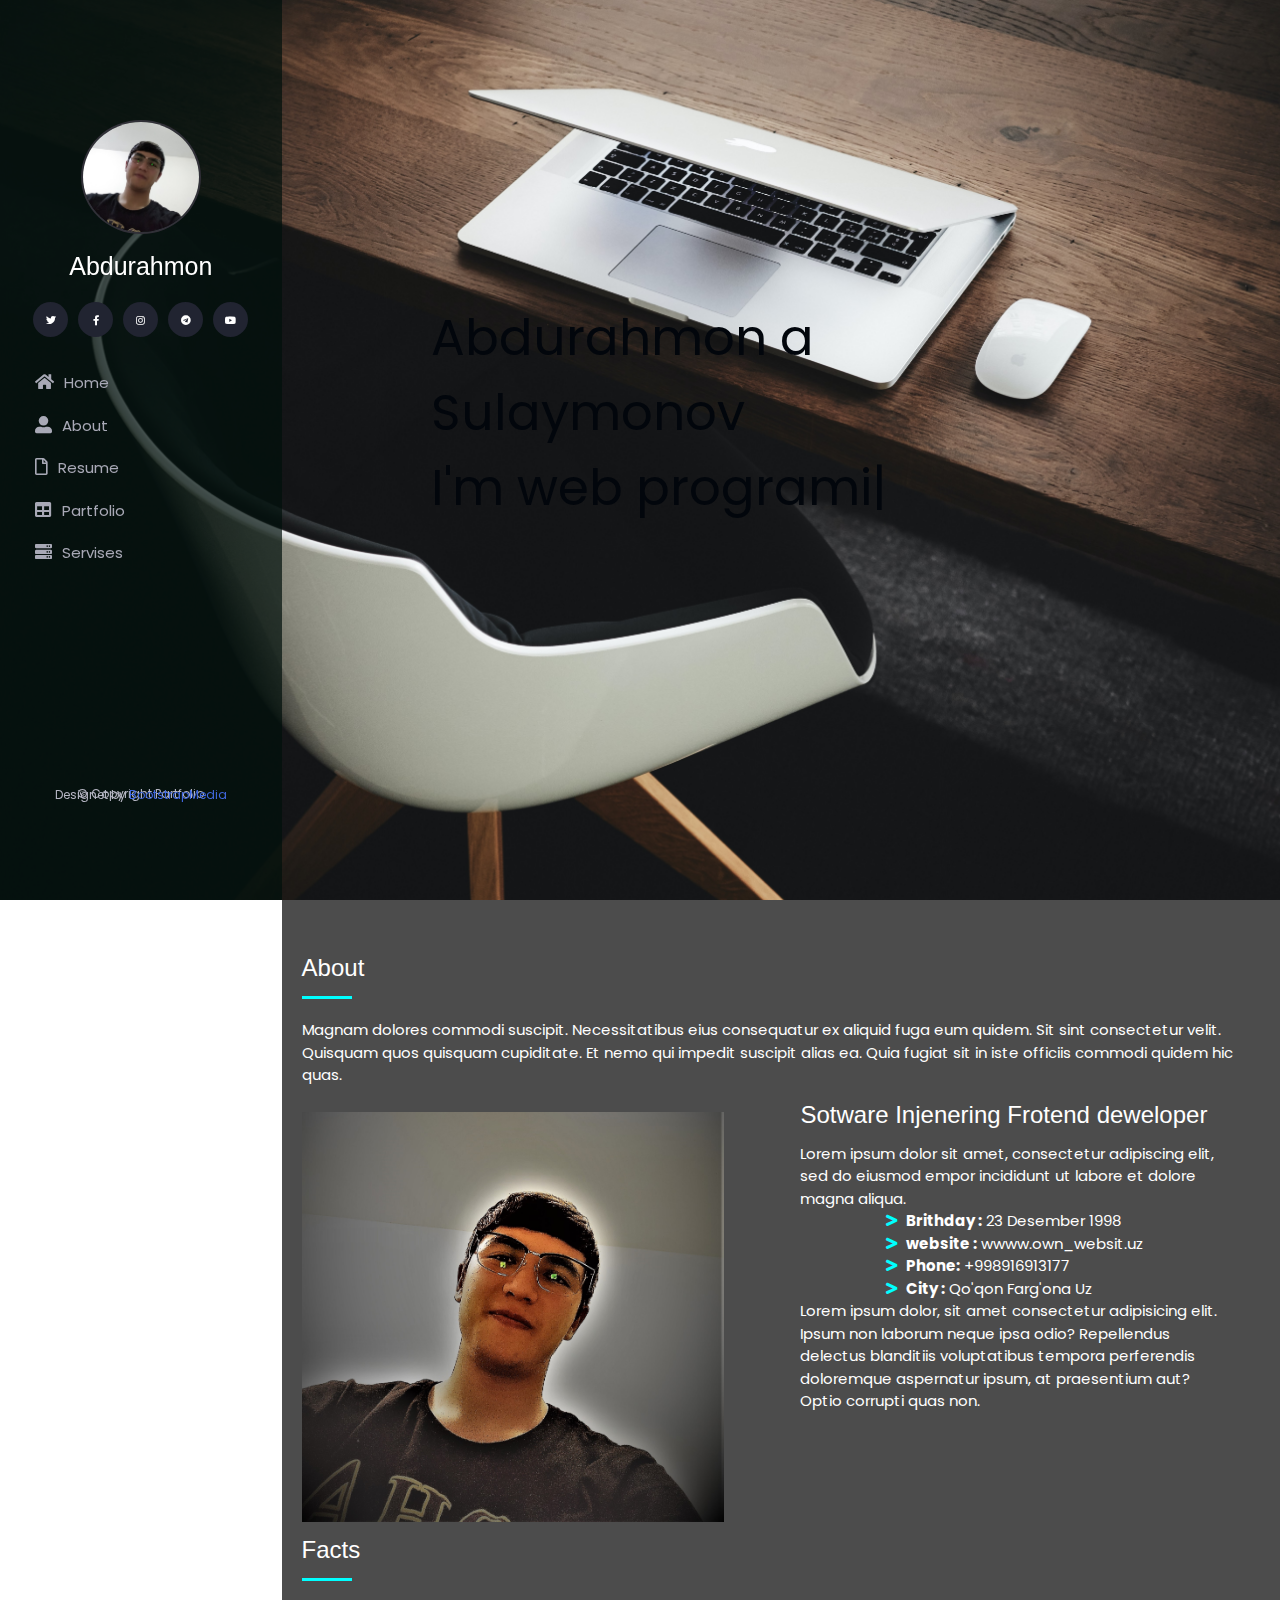
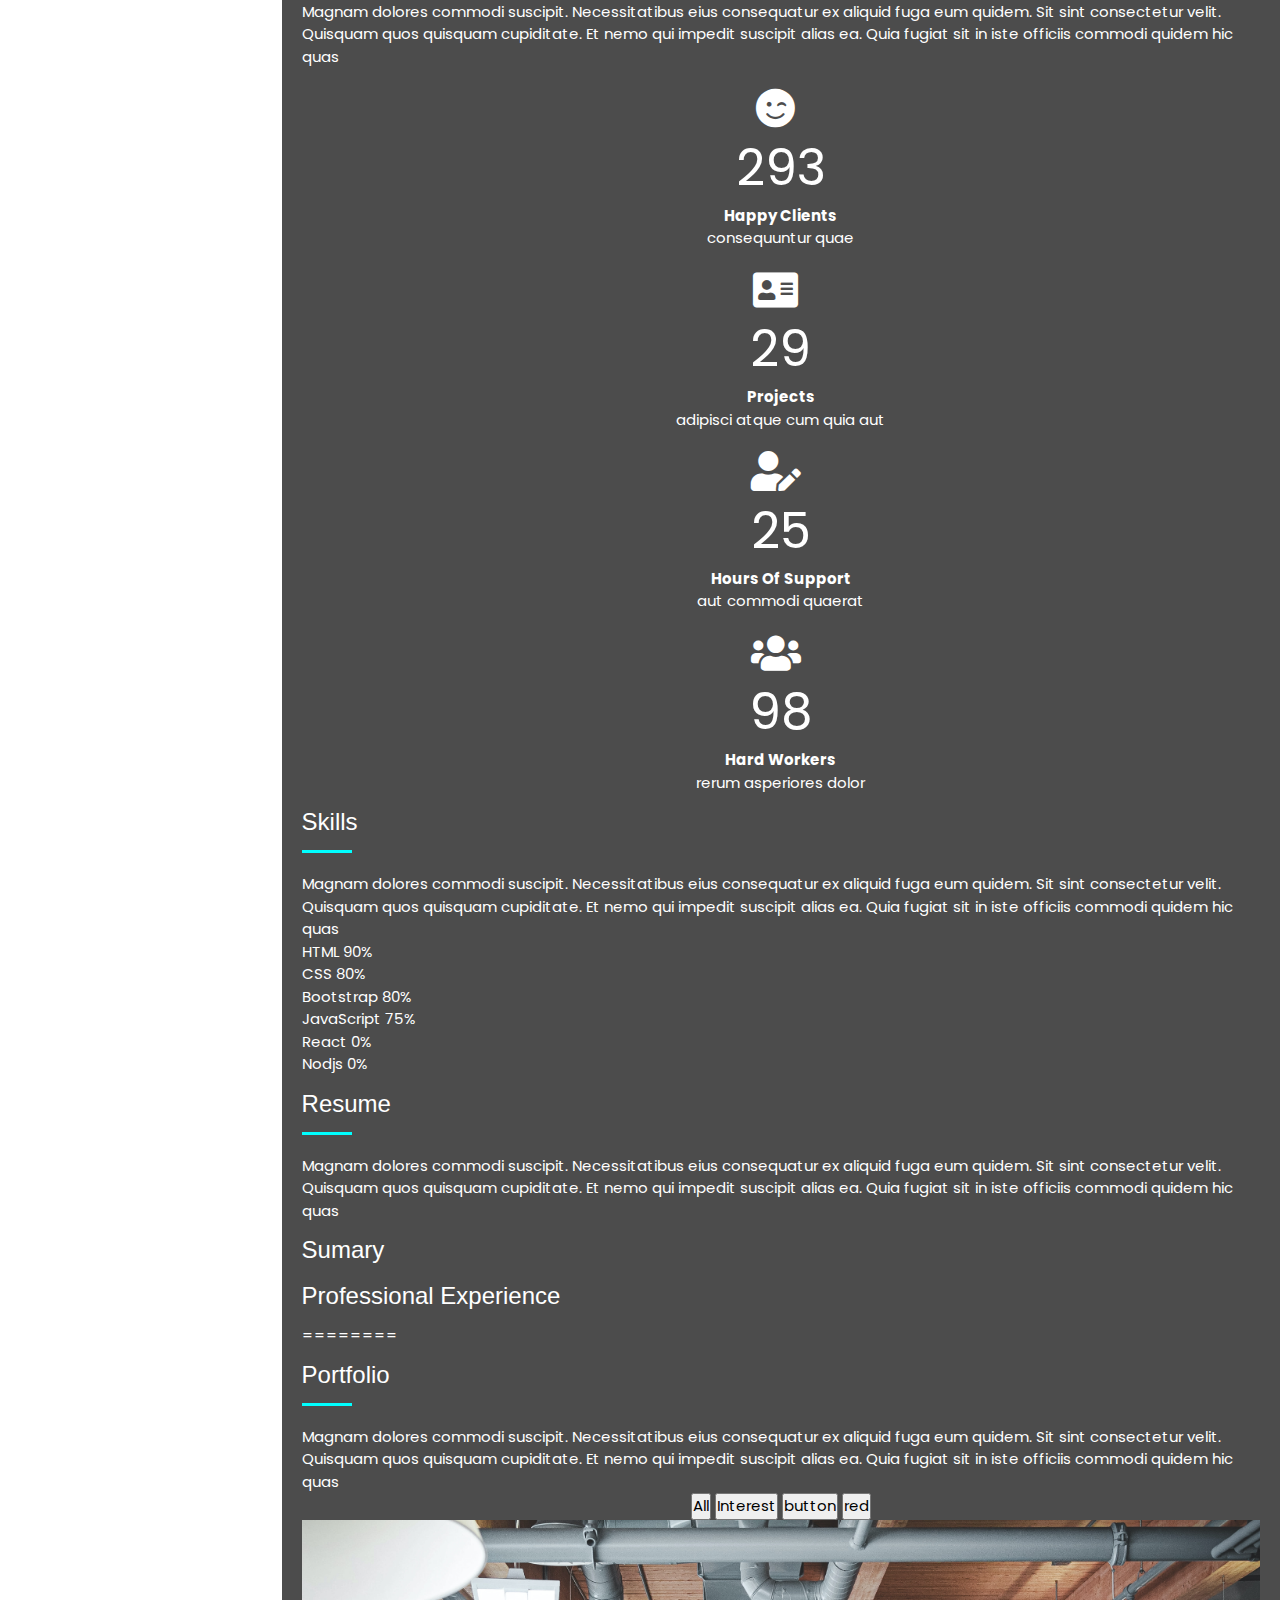
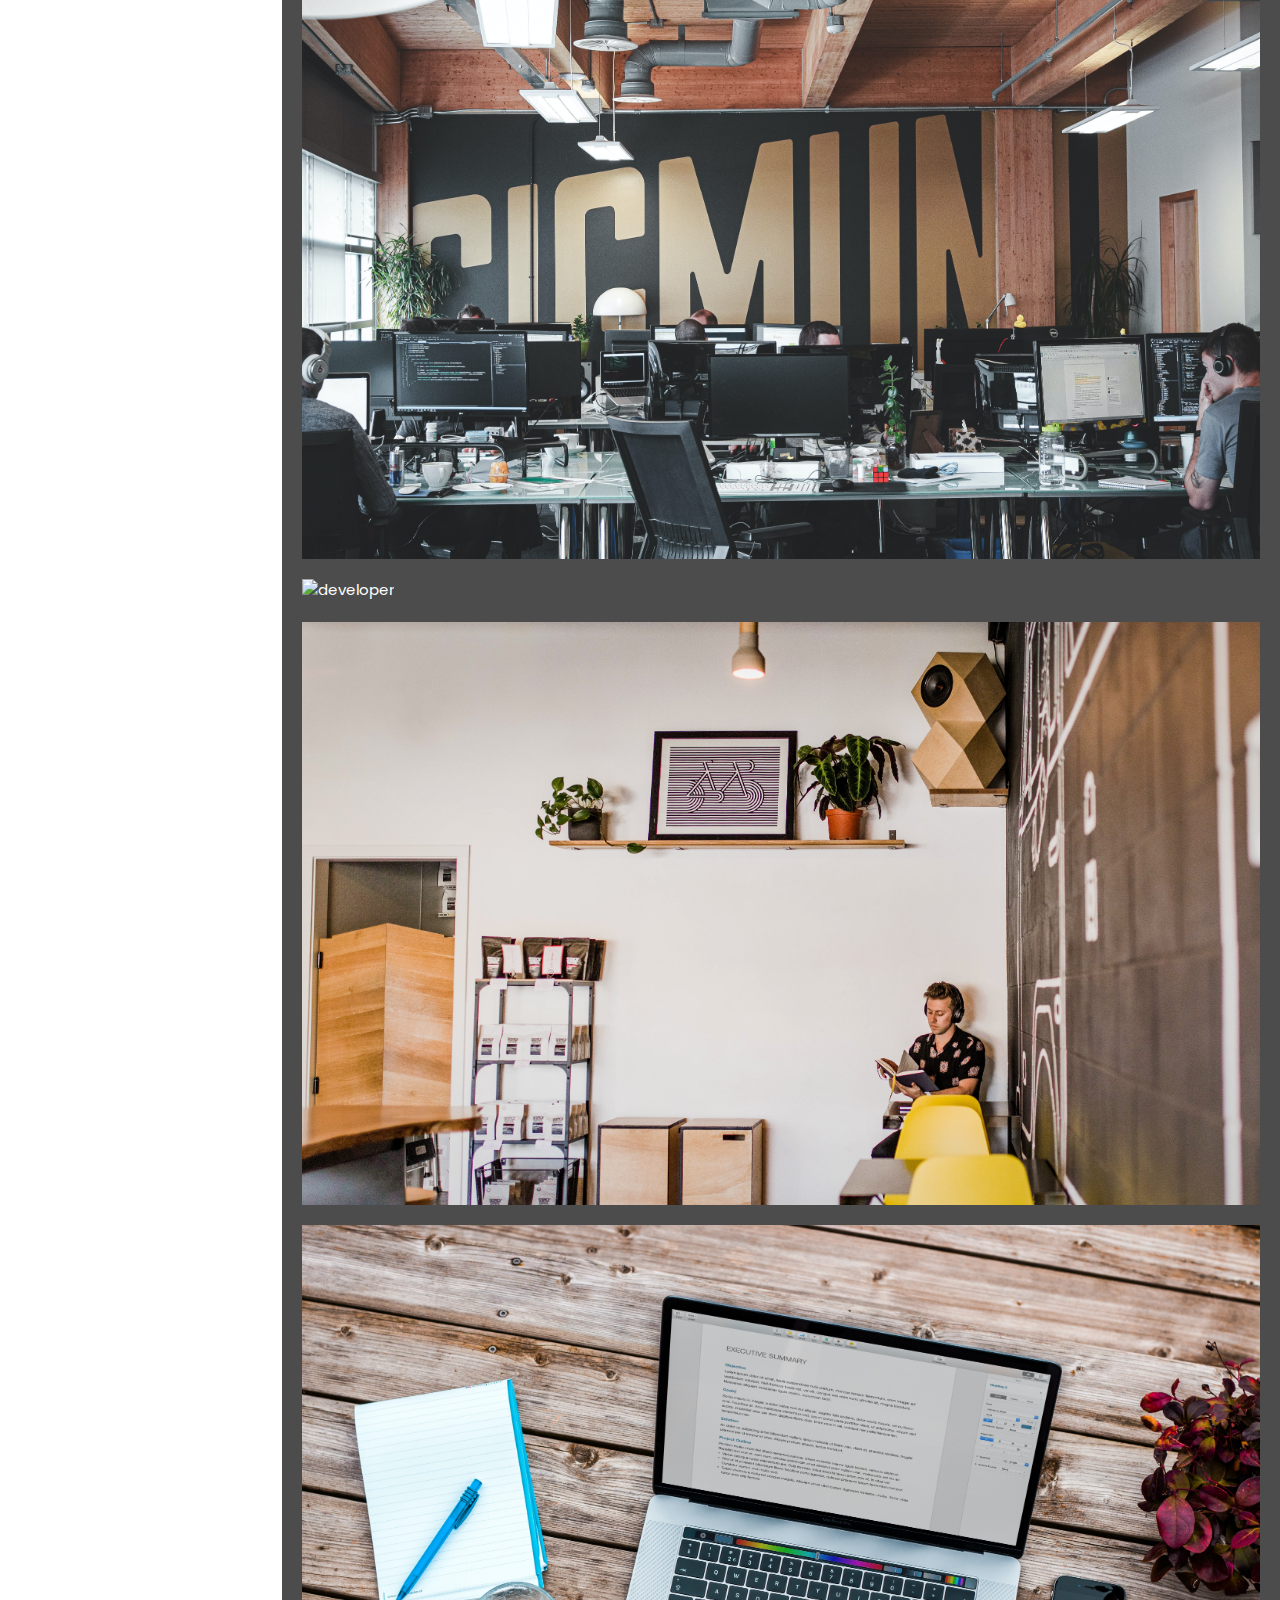
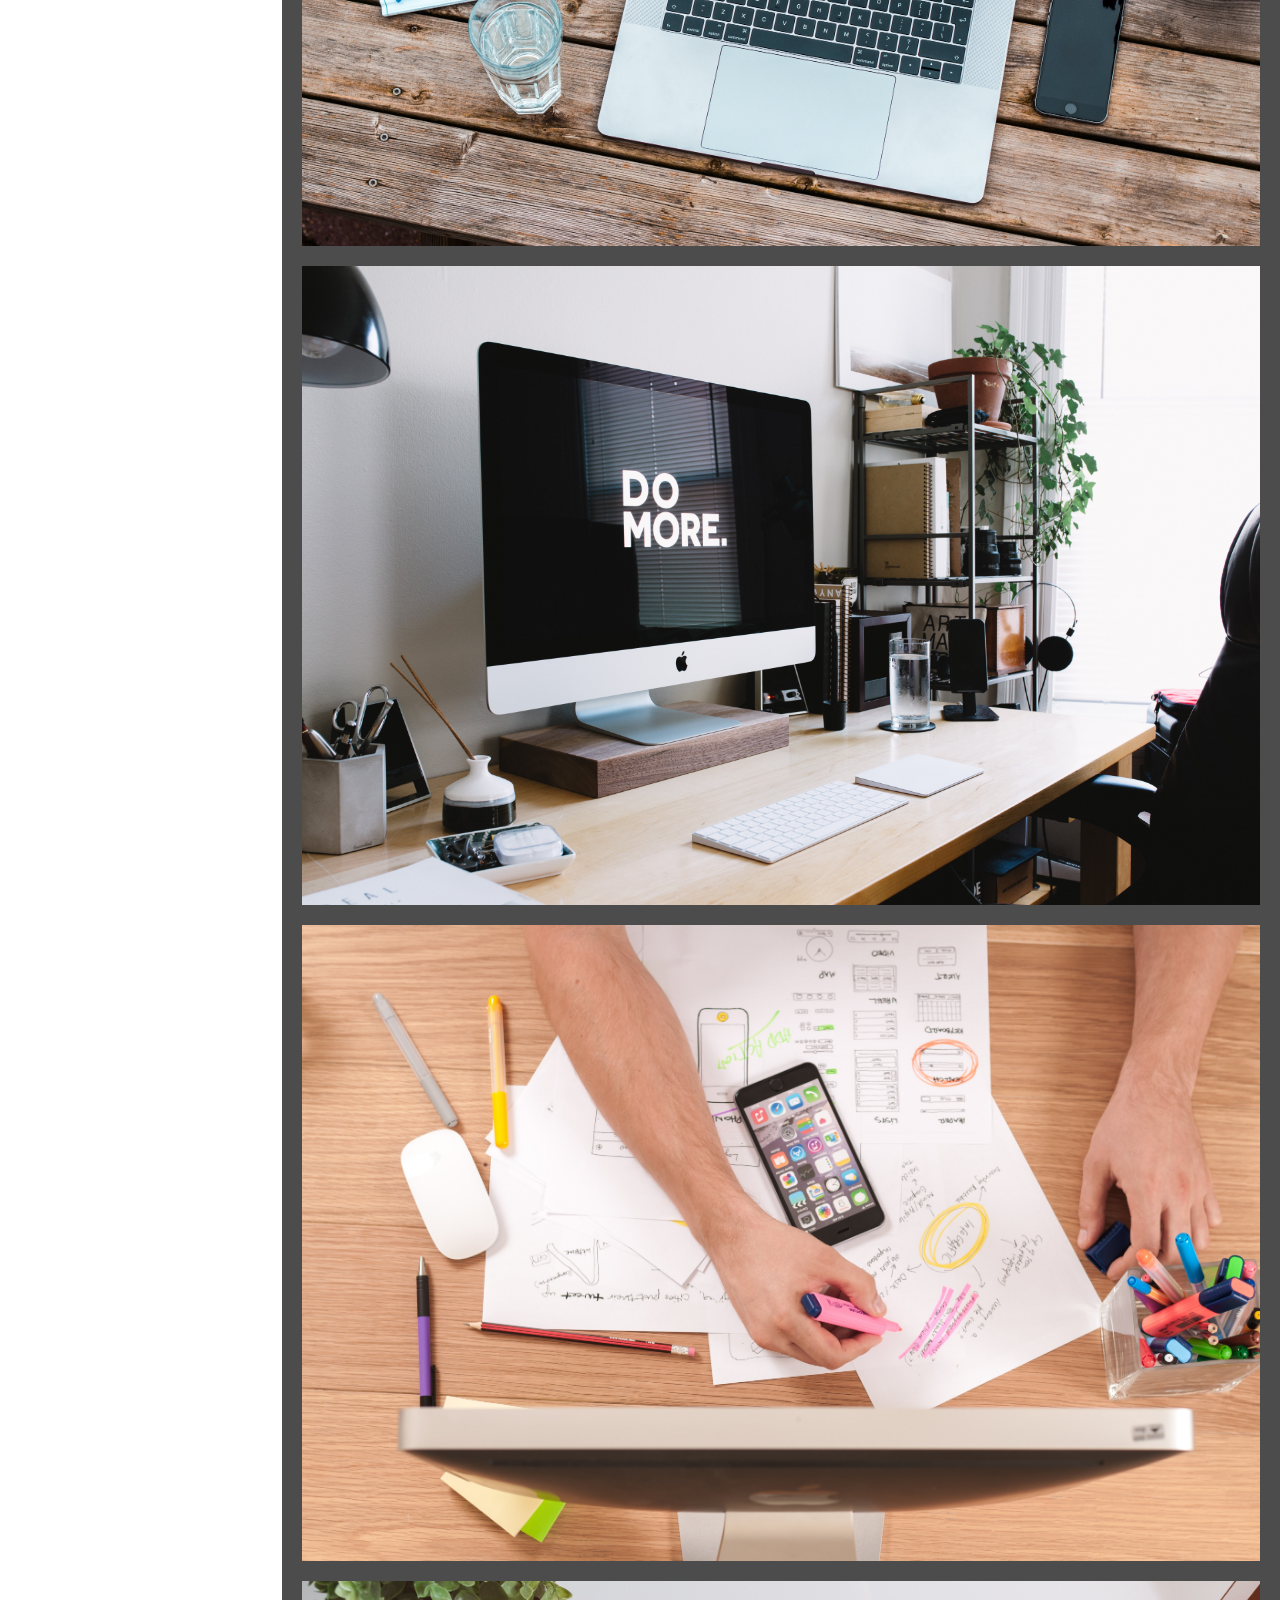
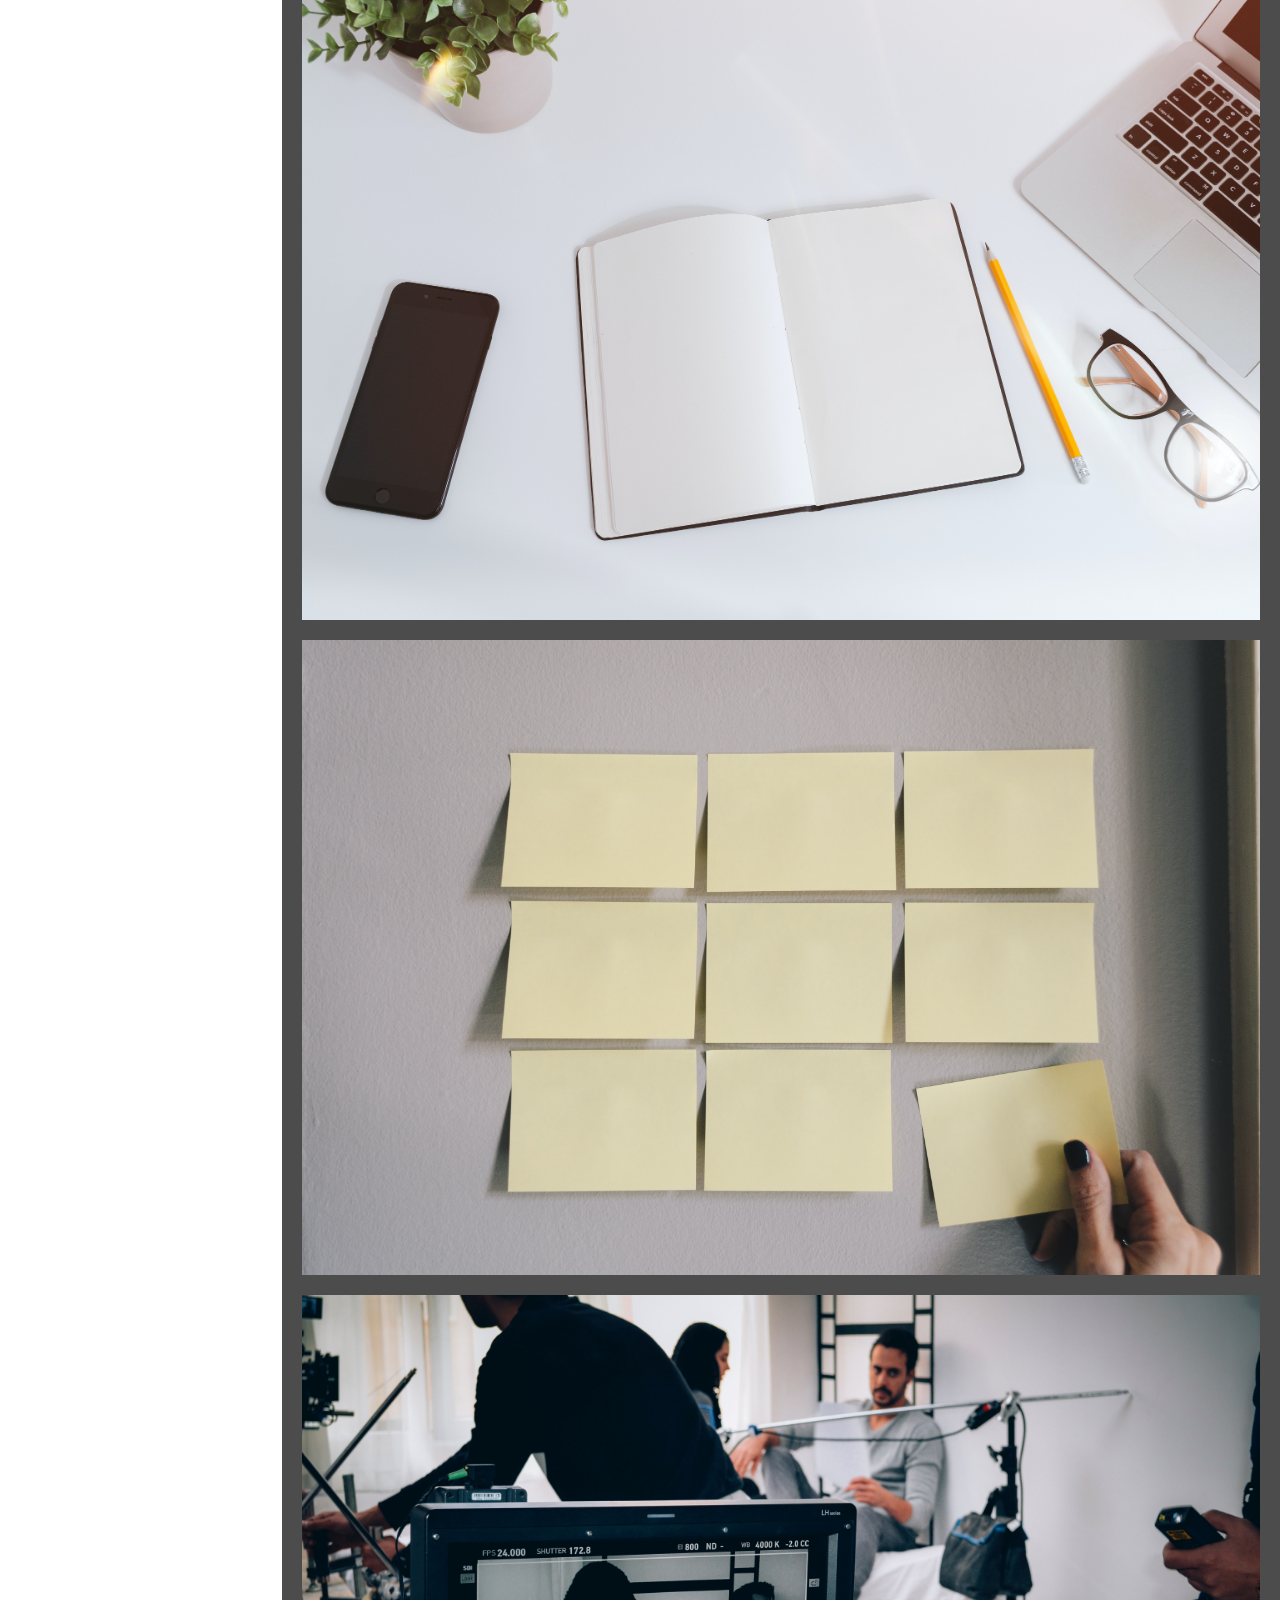
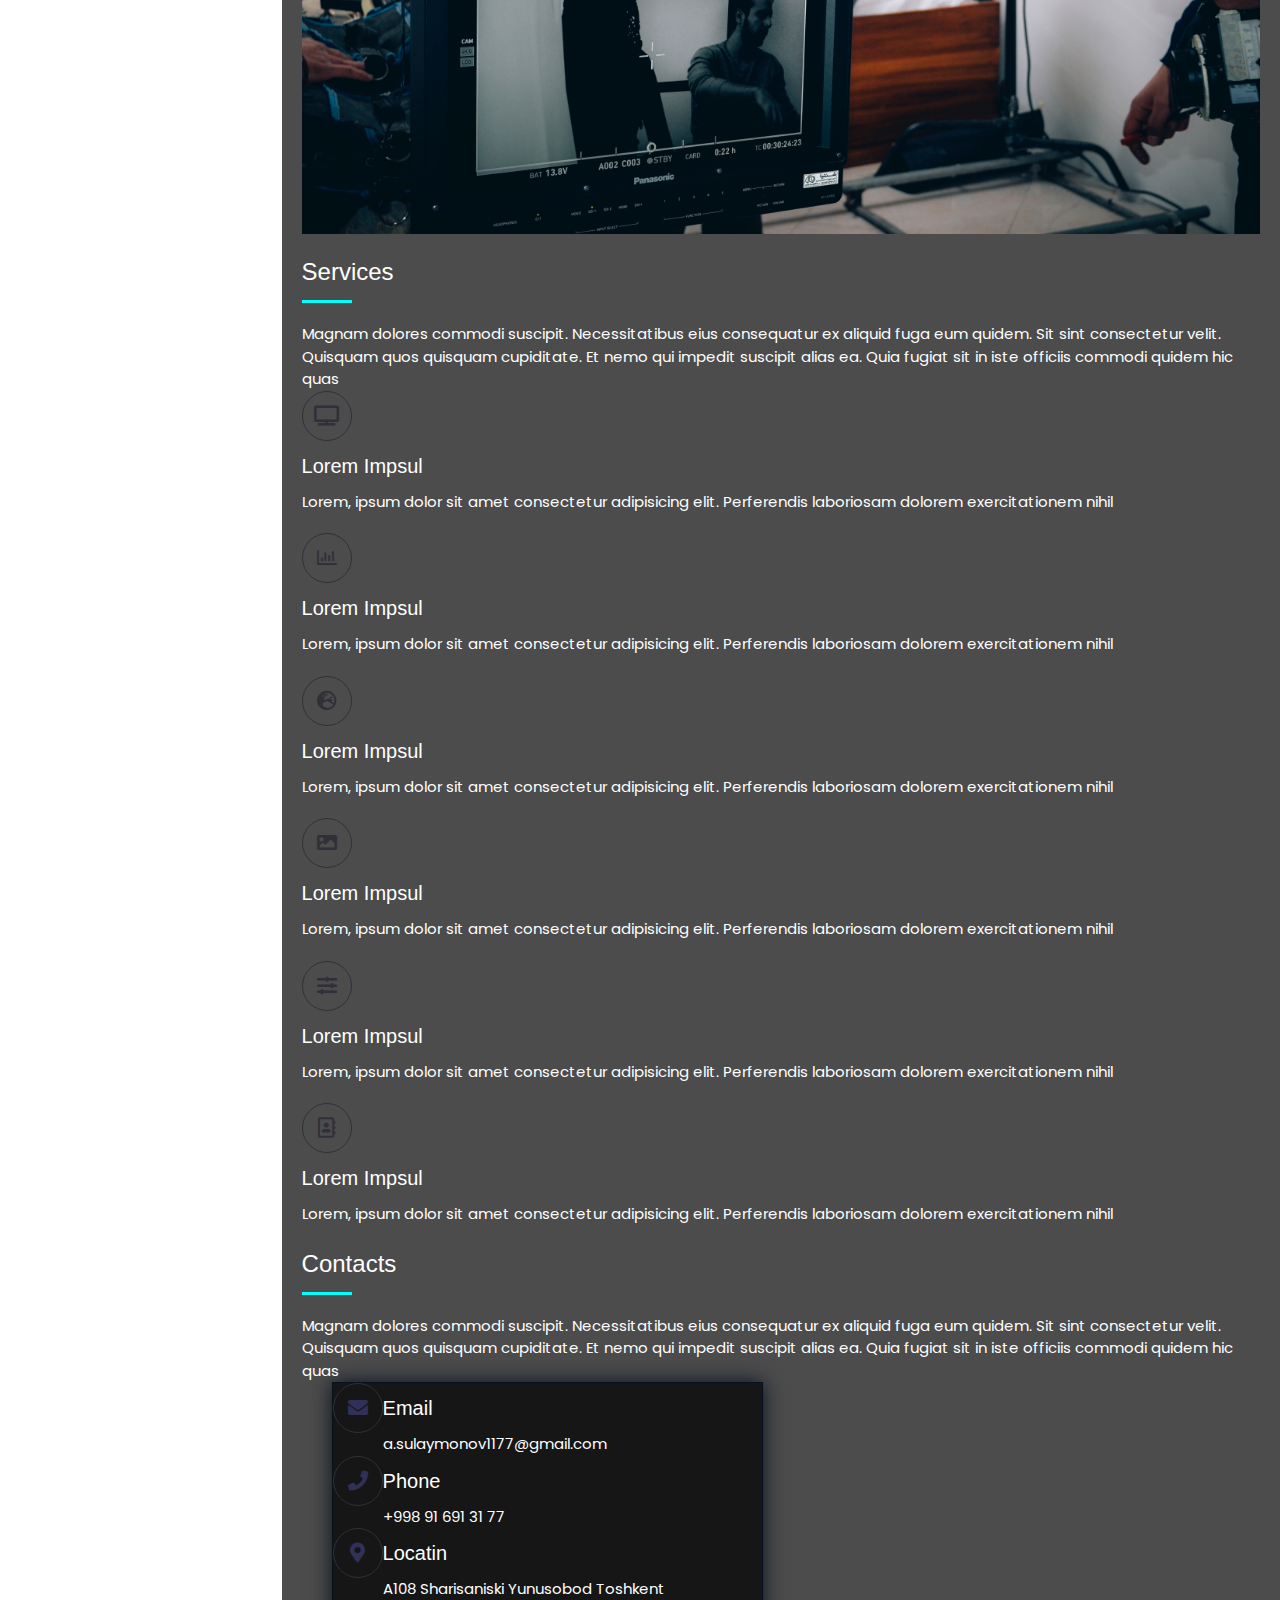
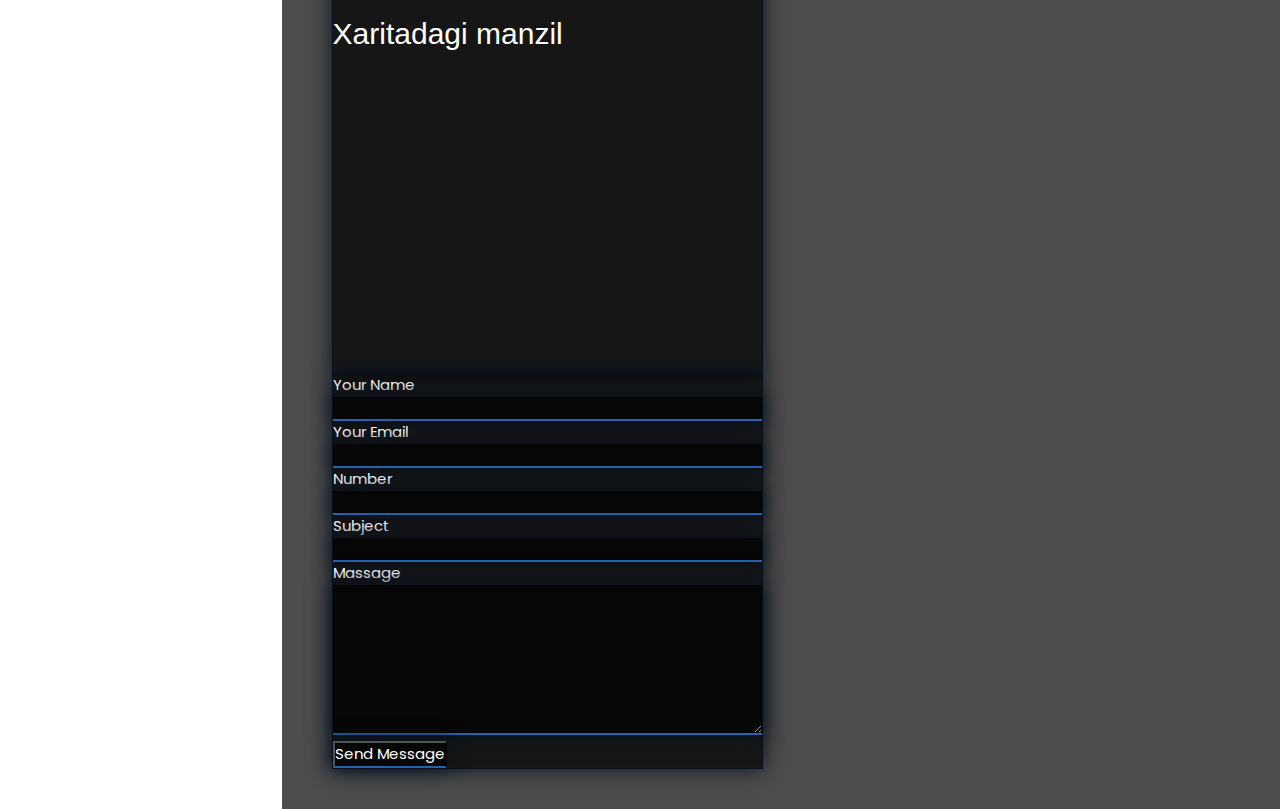
==== commit 1dc4cbb3: "responsive +" ====
--- a/index.html
+++ b/index.html
@@ -13,10 +13,6 @@
     <link rel="stylesheet" href="https://www.w3schools.com/w3css/4/w3.css">
 
     <link rel="stylesheet" href="fonts/fontawesome-free-5.15.2-web (1)/fontawesome-free-5.15.2-web/css/all.min.css">
-
-    <link rel="stylesheet" href="OwlCarousel2-2.3.4/OwlCarousel2-2.3.4/dist/assets/owl.carousel.min.css">
-
-    <link rel="stylesheet" href="OwlCarousel2-2.3.4/OwlCarousel2-2.3.4/dist/assets/owl.theme.default.min.css">
 
     <link rel="stylesheet" href="css/style.css">
     <link rel="stylesheet" href="css/media.css">
@@ -85,7 +81,7 @@
         <div class="containerr">
             <div class="res_nav">
                 <i class="fab fa-asymmetrik"></i>
-                <i class="fas fas fa-bars"></i>
+                <i class=" burger fas fas fa-bars" onclick="burgerp"></i>
             </div>
             <div id="home" class="name">
                 <div>
@@ -341,7 +337,6 @@
                                     </div>
                                 </div>
                             </div>
-
                         </div>
 
                         <div class="row m-3 ">
@@ -418,7 +413,6 @@
                             </div>
                         </div>
                     </div>
-
                 </div>
                 <!-- ----------------------------------------------------- Services -------------------- -->
                 <div id="servises" class="servicse m-5 mb-0">
@@ -612,10 +606,6 @@
                             </div>
                         </div>
 
-
-
-
-
                     </div>
                 </div>
             </div>
@@ -632,8 +622,9 @@
 
 <script src="OwlCarousel2-2.3.4/OwlCarousel2-2.3.4/dist/owl.carousel.min.js"></script>
 
+<script src="js/typed.min.js"></script>
 <script src="js/script.js"></script>
-<script src="js/typed.min.js"></script>
+
 <script>
     var typed = new Typed('.type', {
         strings: ["web programist", "Frontend deweloper"],
@@ -642,6 +633,8 @@
         loop: true
     });
 </script>
+ 
+
 
 
 
--- a/css/style.css
+++ b/css/style.css
@@ -30,6 +30,9 @@
     display: flex;
     flex-direction: column;
     justify-content: space-around;
+}
+.new_avatar{
+    background-color:rgba(124, 175, 164, 0.7);
 }
 .left__navbar a{
     text-decoration: none;
@@ -134,9 +137,12 @@
 .res_nav{
     display: flex;
     justify-content: space-around;
-    font-size: 30px;
+    font-size: 60px;
     margin-top: 20px;
     display: none;
+}
+.res_nav .burger:hover{
+    cursor: pointer;
 }
 .name{
     width: 70%;
@@ -347,11 +353,15 @@
 
 .form-control {
     border: none;
+    width: 100%;
     background-color:rgba(0, 0, 0, 0.7);
     box-shadow: 0 0 20px #06111f ;
     border-bottom: 2px solid #2462ad;
     color: #fff;
     outline: none;
+}
+.form-control:active{
+    background-color: transparent;
 }
 .sendm{
     background-color:rgba(0, 0, 0, 0.7);
--- a/css/media.css
+++ b/css/media.css
@@ -1,6 +1,6 @@
 @media only screen and (max-width:380px) {
     .left__navbar{
-        /* display: none; */
+        display: none;
         width: 100%;
         background-color:rgba(0,15,12, 1);
         margin-top: 60px;
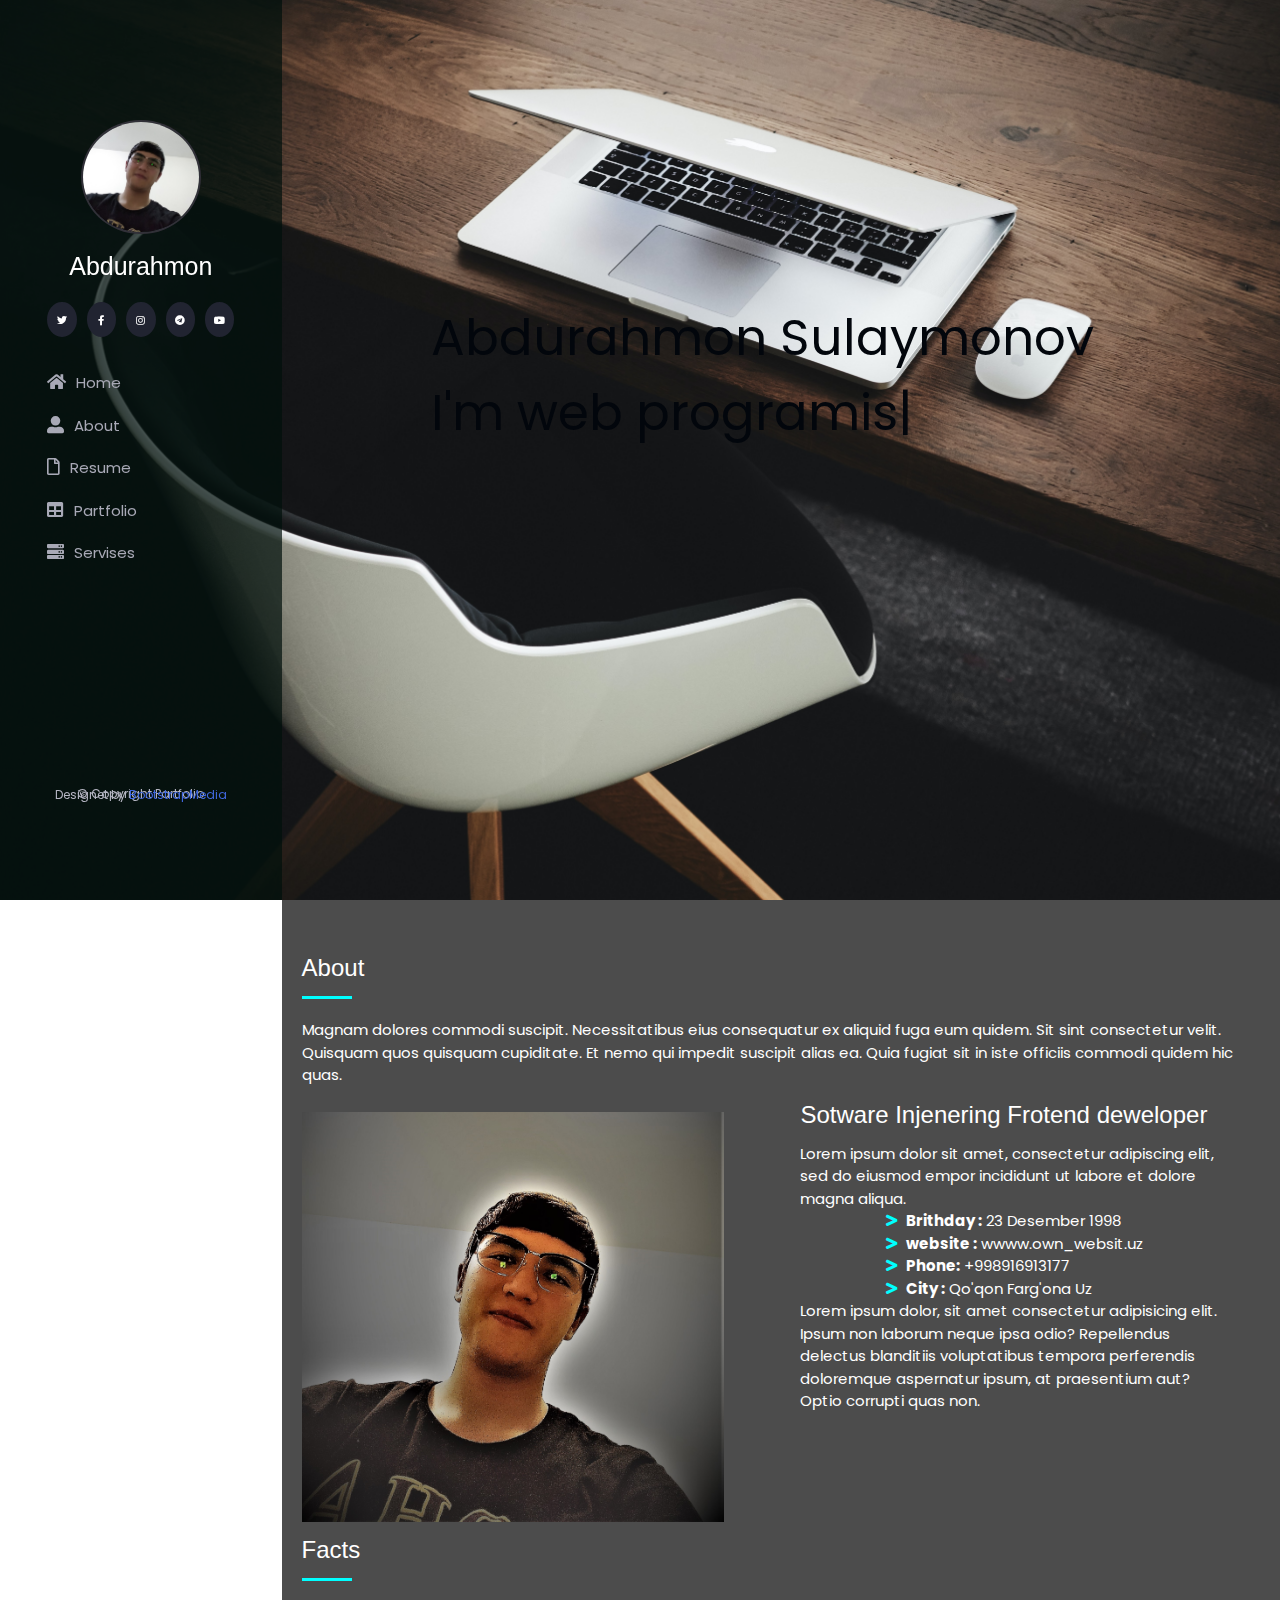
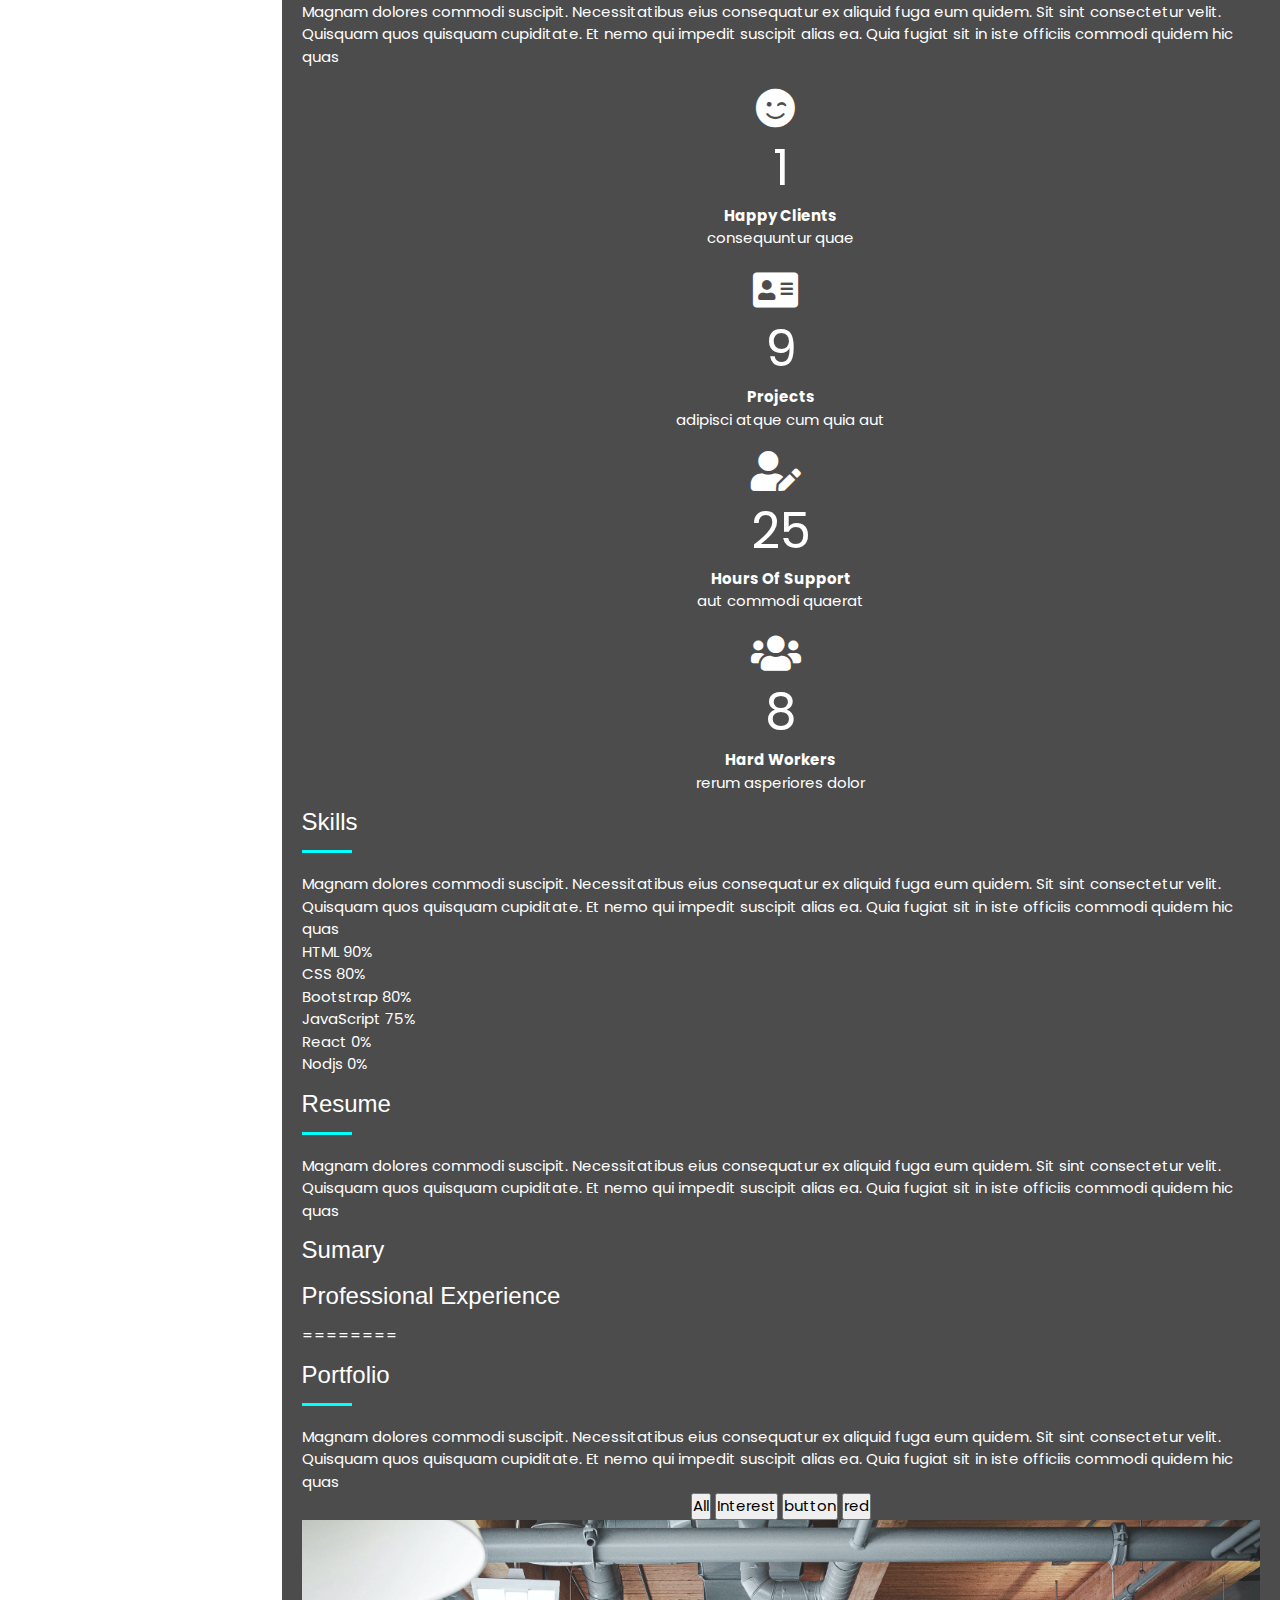
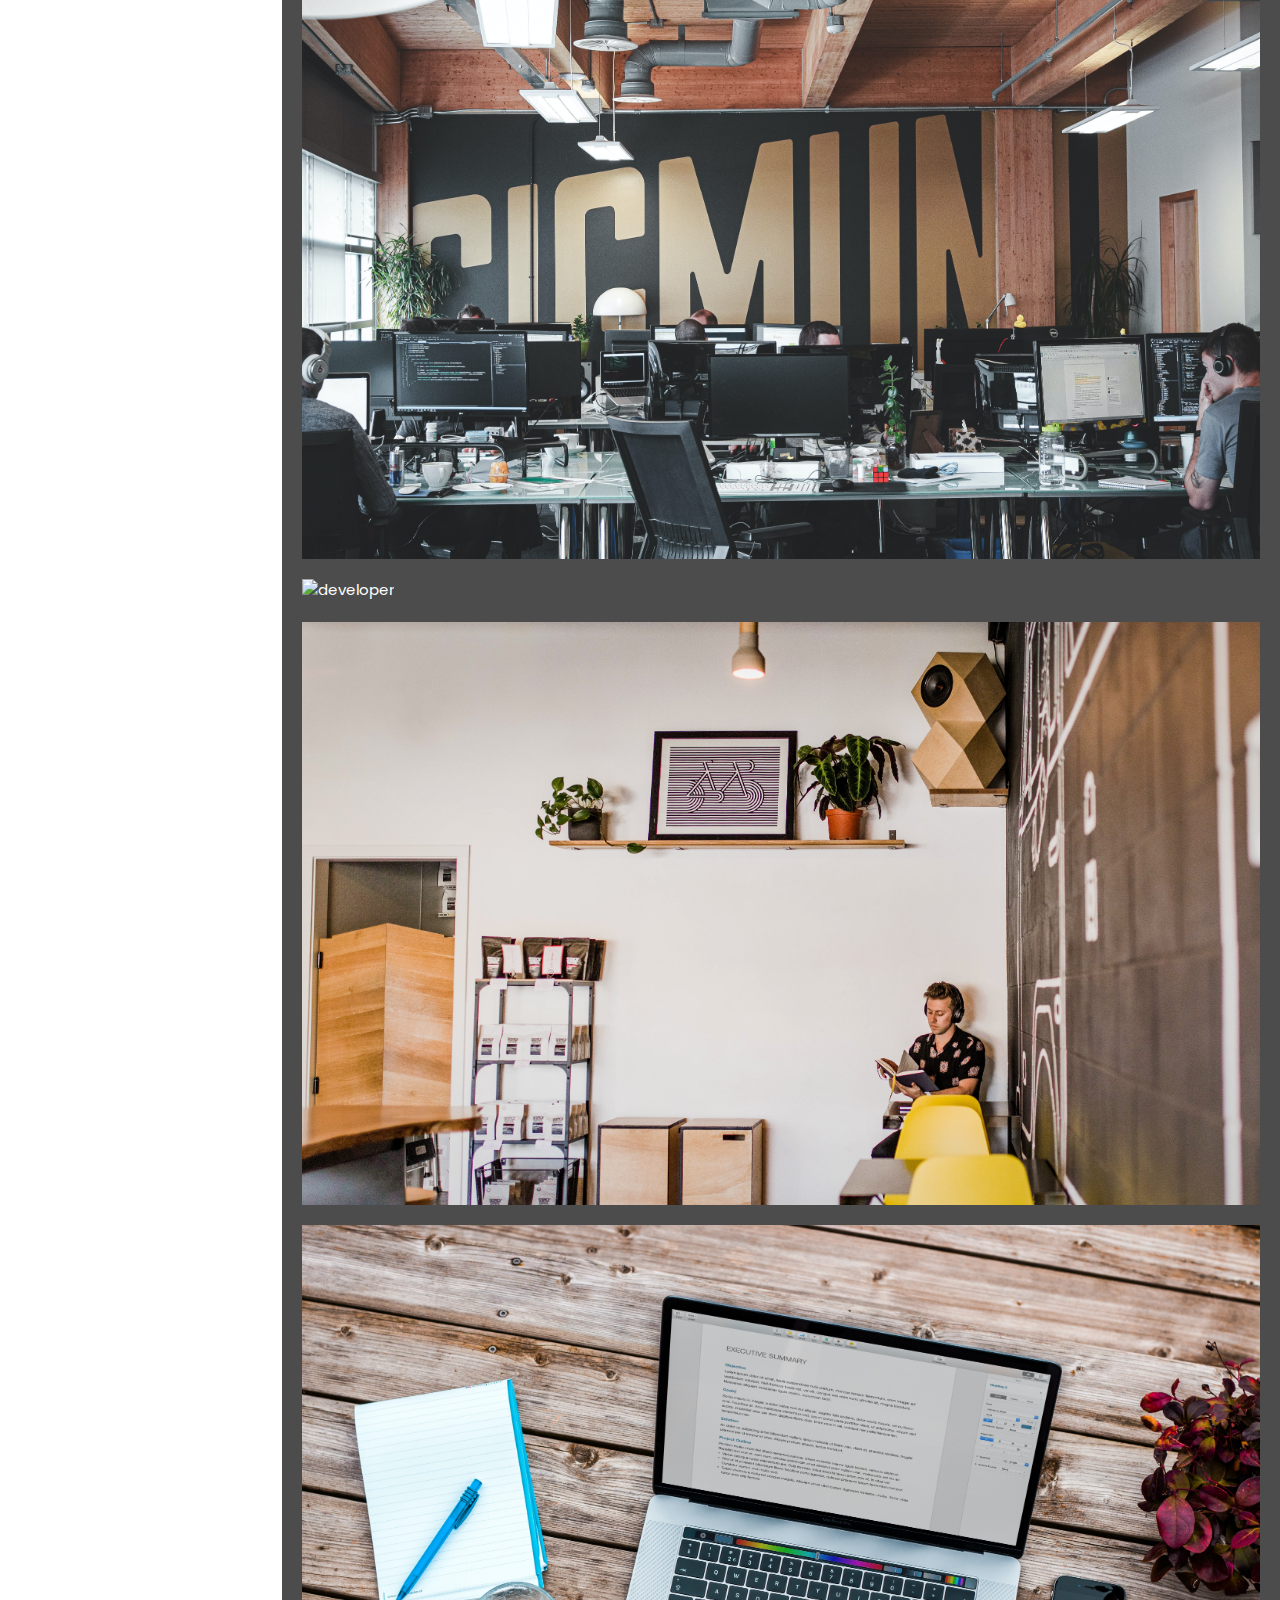
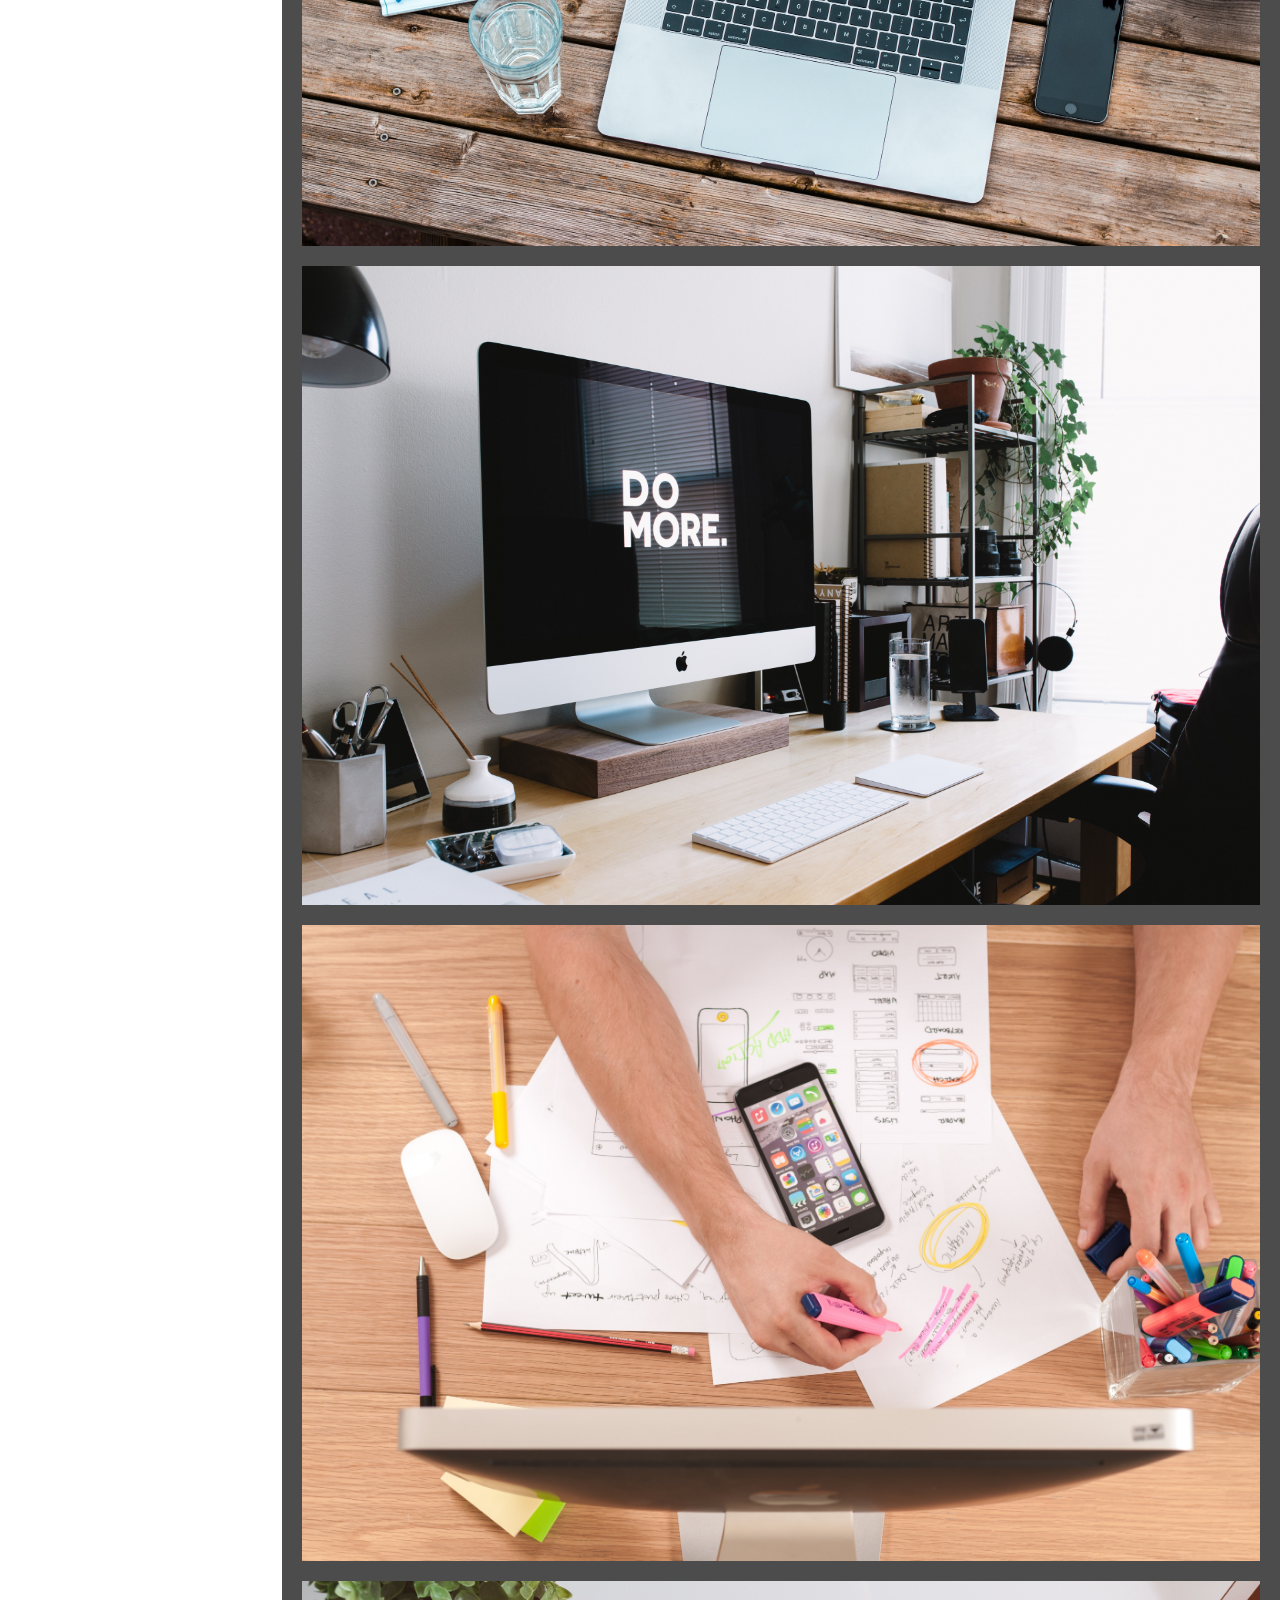
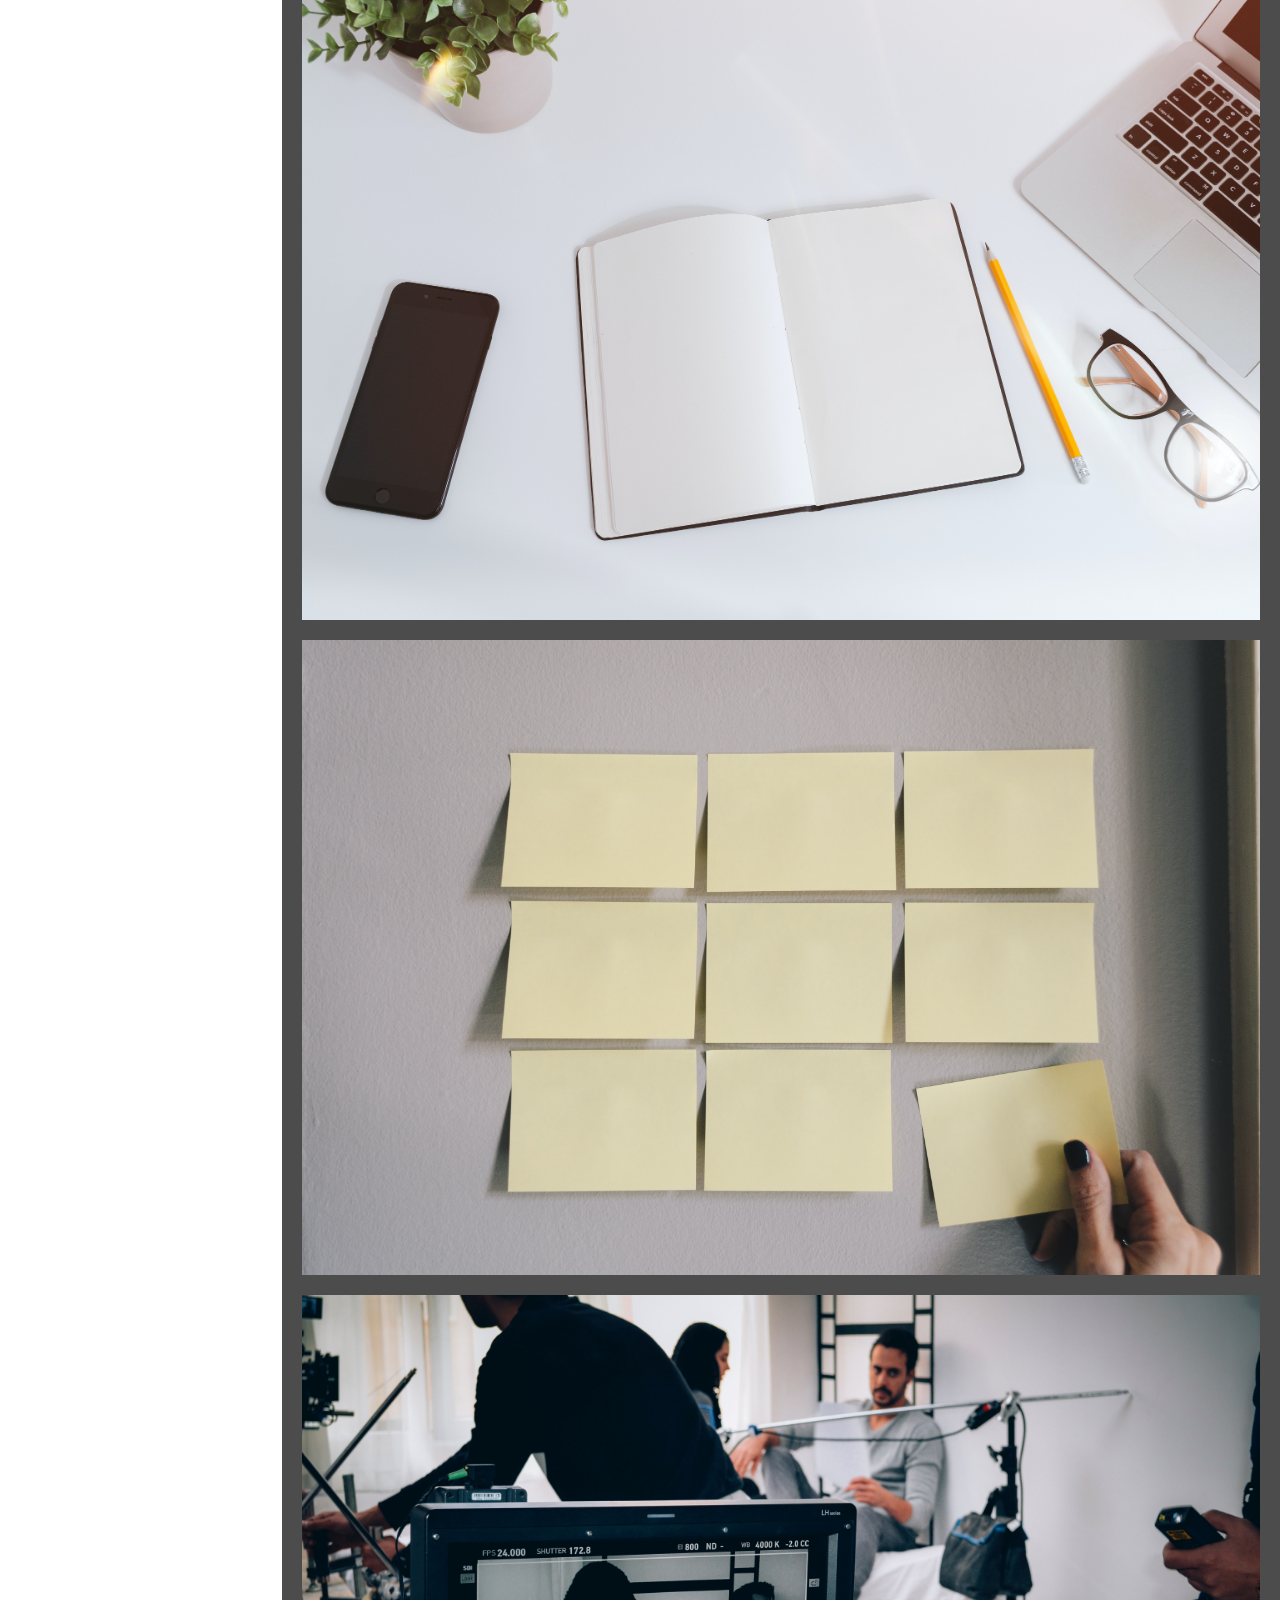
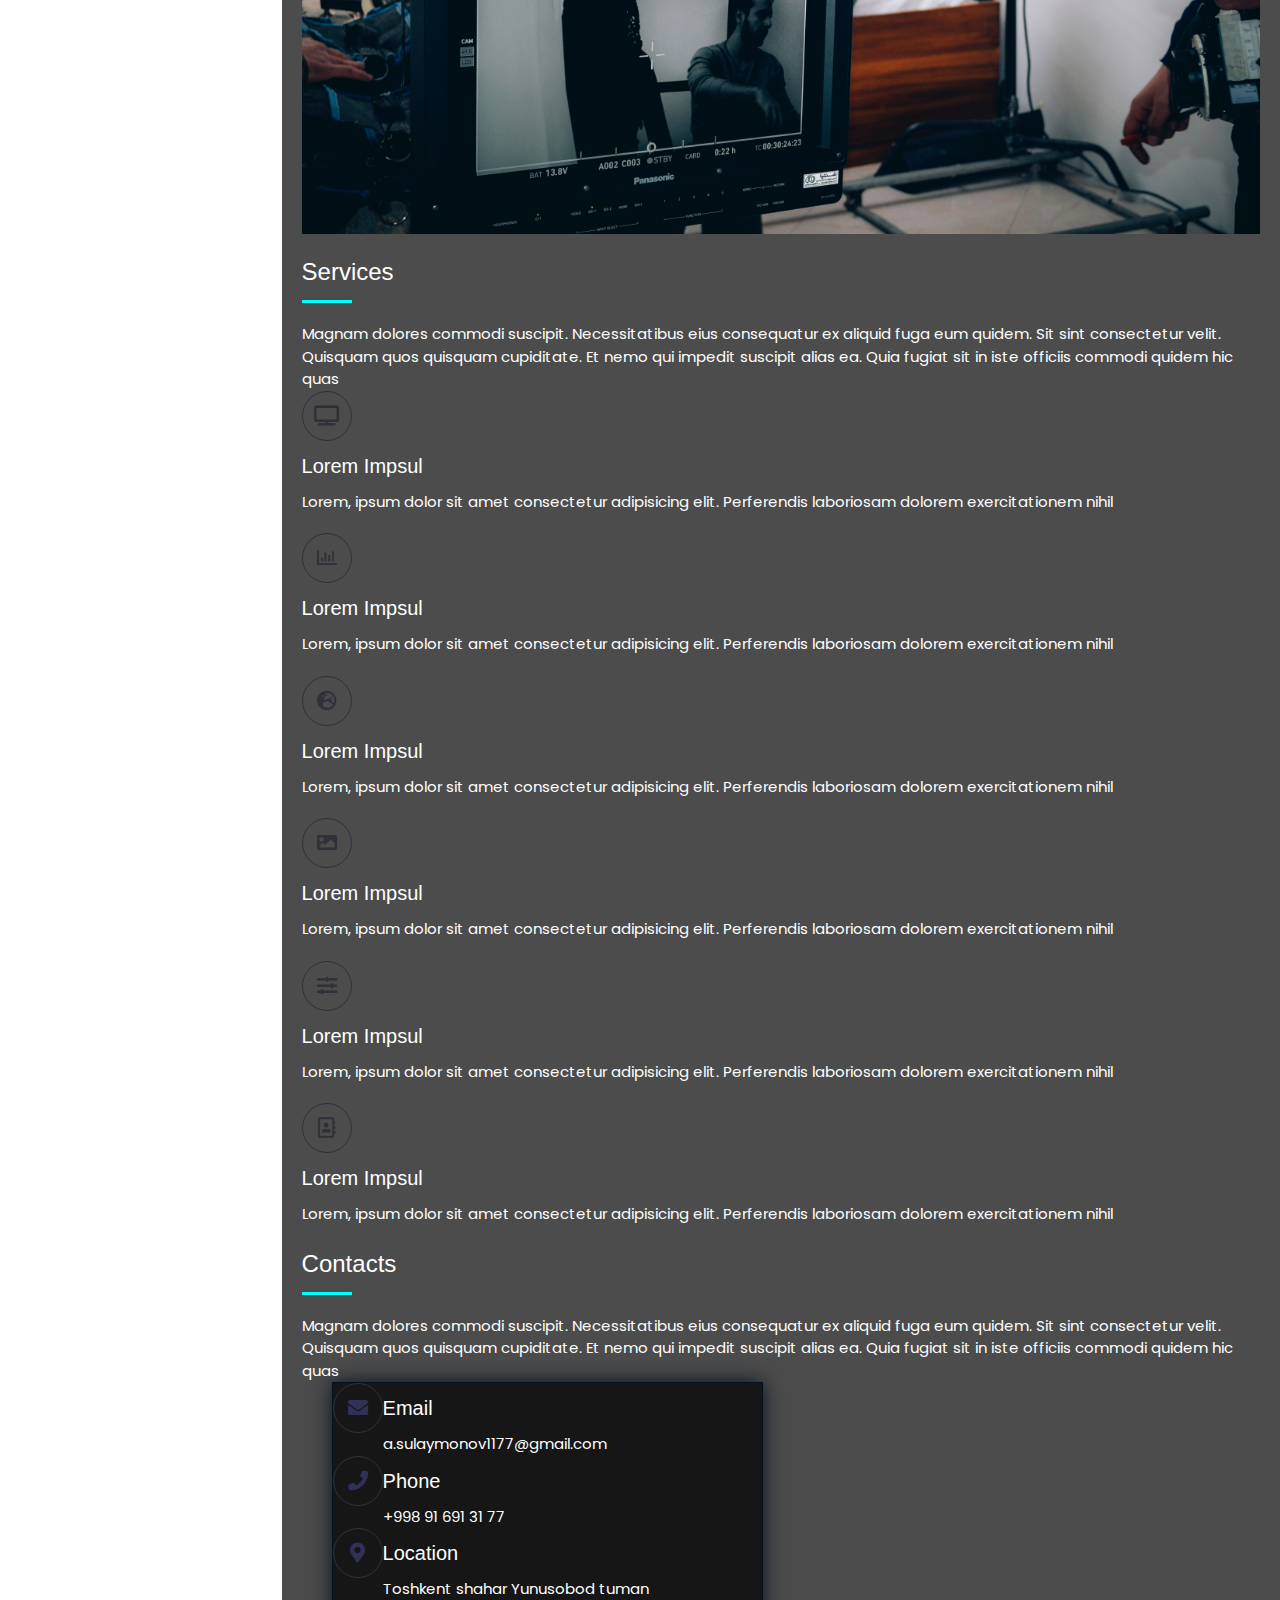
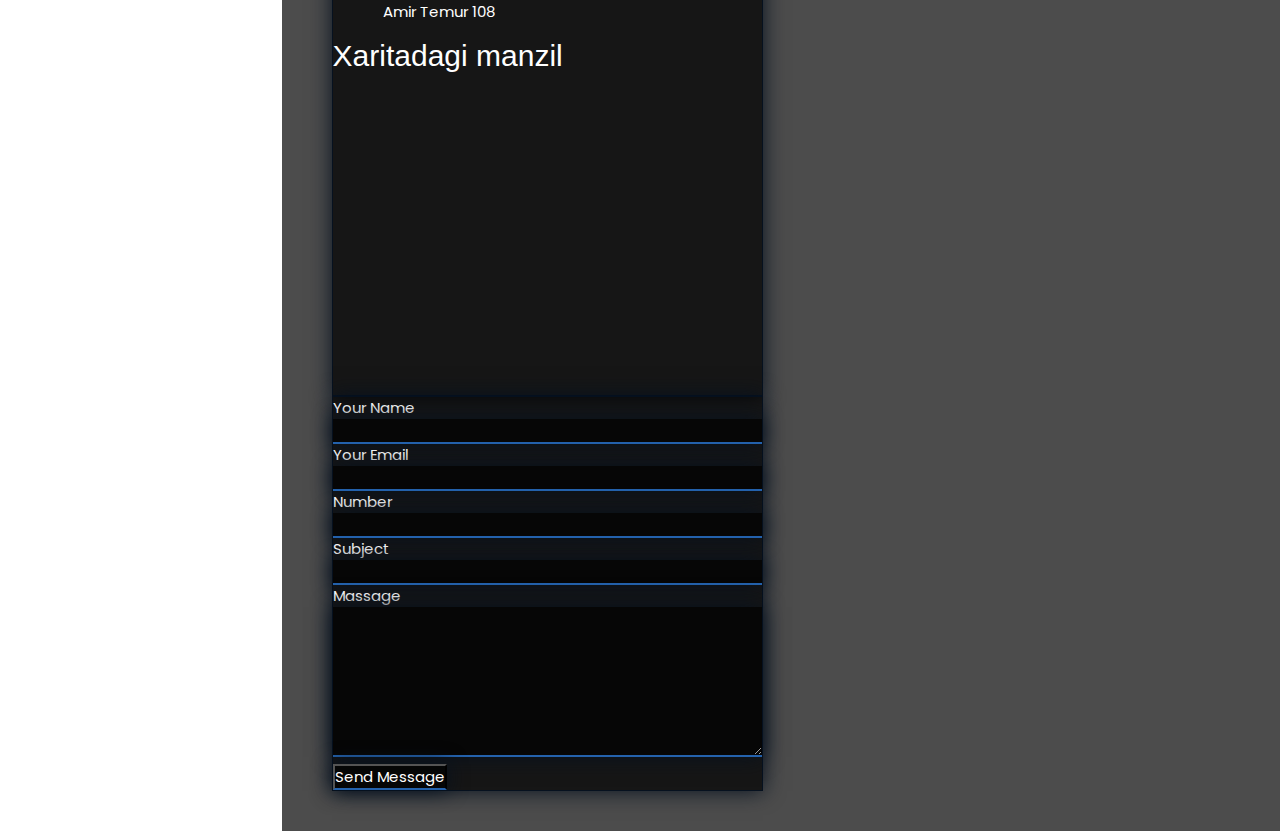
==== commit ed799bbe: "qo'shimcha" ====
--- a/index.html
+++ b/index.html
@@ -16,76 +16,78 @@
 
     <link rel="stylesheet" href="css/style.css">
     <link rel="stylesheet" href="css/media.css">
-
     <title>own website</title>
-
 </head>
 
 <body>
     <div class="body_all">
         <!-- ====================== Navbar bo'limi ===================== -->
-        <div class="left__navbar">
-            <div>
-                <div class="div_img">
-                    <img class="nav__img" src="img/IMG01.jpg" alt="asd">
-                </div>
-                <h4>Abdurahmon</h4>
-                <div class="nav__icons">
-                    <a href="#" class="nav__icon"> <i class="i fab fa-twitter"></i> </a>
-                    <a href="#" class="nav__icon"> <i class="i fab fa-facebook-f"></i> <a>
-                            <a href="https://www.instagram.com/invites/contact/?i=1cp33fdecz7n3&utm_content=bp7ll3e"
-                                class="nav__icon"> <i class="i fab fa-instagram"></i> </a>
-                            <a href="https://t.me/Abdurahmon_S" class="nav__icon"> <i class="i fab fa-telegram"></i>
-                            </a>
-                            <a href="#" class="nav__icon"> <i class="i fab fa-youtube"></i> </a>
-                </div>
-                <a class="bir" href="#home">
-                    <div class="nav__link">
-                        <i class="fas fa-home"></i>
-                        <p>Home</p>
-                    </div>
-                </a>
-                <a href="#about">
-                    <div class="nav__link">
-                        <i class="fas fa-user-alt"></i>
-                        <p>About</p>
-                    </div>
-                </a>
-                <a href="#resume">
-                    <div class="nav__link">
-                        <i class="far fa-file"></i>
-                        <p>Resume</p>
-                    </div>
-                </a>
-                <a href="#portfolio">
-                    <div class="nav__link">
-                        <i class="fas fa-table"></i>
-                        <p>Partfolio</p>
-                    </div>
-                </a>
-                <a href="#servises">
-                    <div class="nav__link">
-                        <i class="fas fa-server"></i>
-                        <p>Servises</p>
-                    </div>
-                </a>
-
-            </div>
-            <!-- nav__futter -->
-            <div class="nav__footr">
-                <p class="nav__footr-p">&copy; Copyright Partfolio</p>
-                <p class="nav__footr-p">Designet by <a href="#" class="footr_a">BootstrapMedia</a></p>
+        <div class="lN_P">
+            <div class="left__navbar " id="nav">
+                <div class="nav__link_div">
+                    <div class="div_img">
+                        <img class="nav__img" src="img/IMG01.jpg" alt="asd">
+                    </div>
+                    <h4>Abdurahmon</h4>
+                    <div class="nav__icons">
+                        <a href="#" class="nav__icon"> <i class="i fab fa-twitter"></i> </a>
+                        <a href="#" class="nav__icon"> <i class="i fab fa-facebook-f"></i> <a>
+                                <a href="https://www.instagram.com/invites/contact/?i=1cp33fdecz7n3&utm_content=bp7ll3e"
+                                    class="nav__icon"> <i class="i fab fa-instagram"></i> </a>
+                                <a href="https://t.me/Abdurahmon_S" class="nav__icon"> <i class="i fab fa-telegram"></i>
+                                </a>
+                                <a href="#" class="nav__icon"> <i class="i fab fa-youtube"></i></a>
+                    </div>
+                    <div>
+                        <a class="bir" href="#home">
+                            <div class="nav__link">
+                                <i class="fas fa-home"></i>
+                                <p>Home</p>
+                            </div>
+                        </a>
+                        <a href="#about">
+                            <div class="nav__link">
+                                <i class="fas fa-user-alt"></i>
+                                <p>About</p>
+                            </div>
+                        </a>
+                        <a href="#resume">
+                            <div class="nav__link">
+                                <i class="far fa-file"></i>
+                                <p>Resume</p>
+                            </div>
+                        </a>
+                        <a href="#portfolio">
+                            <div class="nav__link">
+                                <i class="fas fa-table"></i>
+                                <p>Partfolio</p>
+                            </div>
+                        </a>
+                        <a href="#servises">
+                            <div class="nav__link">
+                                <i class="fas fa-server"></i>
+                                <p>Servises</p>
+                            </div>
+                        </a>
+
+                    </div>
+                </div>
+                <!-- nav__futter -->
+                <div class="nav__footr">
+                    <p class="nav__footr-p">&copy; Copyright Partfolio</p>
+                    <p class="nav__footr-p">Designet by <a href="#" class="footr_a">BootstrapMedia</a></p>
+                </div>
             </div>
         </div>
         <!-- ======================= Asossi Container bo'limi =================== -->
         <div class="containerr">
             <div class="res_nav">
                 <i class="fab fa-asymmetrik"></i>
-                <i class=" burger fas fas fa-bars" onclick="burgerp"></i>
+                <i class=" burger fas fas fa-bars" onclick="burgerp()"></i>
             </div>
             <div id="home" class="name">
                 <div>
-                    <p>Abdurahmon a Sulaymonov</p>
+                    <p>Abdurahmon Sulaymonov</p>
                     <div>
                         I'm <span class="type"></span>
                     </div>
@@ -150,7 +152,7 @@
                         <div class="col-md-3 d-flex">
                             <div> <i class="fas fa-smile-wink"></i></div>
                             <div>
-                                <p class="number">293</p>
+                                <p class="number">1</p>
                                 <b>Happy Clients</b>
                                 <p>consequuntur quae</p>
                             </div>
@@ -158,7 +160,7 @@
                         <div class="col-md-3 d-flex">
                             <div><i class="fas fa-address-card"></i></div>
                             <div>
-                                <p class="number">29</p>
+                                <p class="number">9</p>
                                 <b>Projects</b>
                                 <p>adipisci atque cum quia aut</p>
                             </div>
@@ -174,7 +176,7 @@
                         <div class="col-md-3 d-flex">
                             <div><i class="fas fa-users"></i></div>
                             <div>
-                                <p class="number">98</p>
+                                <p class="number">8</p>
                                 <b>Hard Workers </b>
                                 <p>rerum asperiores dolor</p>
                             </div>
@@ -541,27 +543,39 @@
                     <div>
                         <div class="row">
                             <div class=" col-md-6   contact__md5">
+
                                 <div class="d-flex contact__items">
-                                    <div class="contact__icon mt-4"><i class="fas fa-envelope"></i> </div>
-                                    <div class="m-lg-3 m-0">
+                                    <div class="contact__icon mt-4">
+                                        <i class="fas fa-envelope"></i>
+                                    </div>
+                                    <div class="contact__data m-lg-3 m-2">
                                         <h4>Email</h4>
                                         <p>a.sulaymonov1177@gmail.com</p>
                                     </div>
                                 </div>
+
                                 <div class="d-flex contact__items">
-                                    <div class="contact__icon mt-4"><i class="fas fas fa-phone"></i> </div>
-                                    <div class="m-lg-3 m-0">
+                                    <div class="contact__icon mt-4">
+                                        <i class="fas  fa-phone"></i>
+                                    </div>
+                                    <div class="contact__data m-lg-3 m-2">
                                         <h4>Phone</h4>
                                         <p> +998 91 691 31 77</p>
                                     </div>
                                 </div>
-                                <div class="d-flex contact__items">
-                                    <div class="contact__icon mt-4"><i class="fas fa-map-marker-alt il"></i> </div>
-                                    <div class="m-lg-3">
-                                        <h4>Locatin</h4>
-                                        <p>A108 Sharisaniski Yunusobod Toshkent</p>
-                                    </div>
-                                </div>
+
+                                <div class="  d-flex contact__items">
+                                    <div class="contact__icon mt-4">
+                                        <i class="fas fa-map-marker-alt"></i>
+                                    </div>
+                                    <div class=" contact__data m-lg-3 m-2">
+                                        <h4>Location</h4>
+                                        <p> Toshkent shahar Yunusobod tuman Amir Temur 108</p>
+                                    </div>
+                                </div>
+
+
+
                                 <div class="location">
                                     <h2 class="xarita text-center">Xaritadagi manzil</h2>
                                     <div><iframe
@@ -620,23 +634,11 @@
 <script src="https://code.jquery.com/jquery-3.6.0.js" integrity="sha256-H+K7U5CnXl1h5ywQfKtSj8PCmoN9aaq30gDh27Xc0jk="
     crossorigin="anonymous"></script>
 
-<script src="OwlCarousel2-2.3.4/OwlCarousel2-2.3.4/dist/owl.carousel.min.js"></script>
 
 <script src="js/typed.min.js"></script>
 <script src="js/script.js"></script>
 
-<script>
-    var typed = new Typed('.type', {
-        strings: ["web programist", "Frontend deweloper"],
-        typeSpeed: 40,
-        backSpeed: 70,
-        loop: true
-    });
-</script>
  
-
-
-
 
 <script src="https://cdn.jsdelivr.net/npm/bootstrap@5.0.0-beta2/dist/js/bootstrap.min.js"
     integrity="sha384-nsg8ua9HAw1y0W1btsyWgBklPnCUAFLuTMS2G72MMONqmOymq585AcH49TLBQObG"
--- a/css/style.css
+++ b/css/style.css
@@ -83,6 +83,10 @@
 .i{
     font-size: 10px;
 }
+ .nav__link_div{
+     width: 70%;
+     margin: 0 auto;
+ }
 .nav__link:hover{
     cursor: pointer;
     
@@ -92,7 +96,7 @@
 }
 .nav__link{
     display: flex;
-    margin: 20px 35px;
+    margin: 20px 5px;
     font-size: 17px;
     font-weight: initial;
     color: #a8a9b6;
@@ -104,7 +108,6 @@
 }
 
 .nav__footr{
-    
     margin-bottom: 40px;
     color:#b5b6c3;
     margin: 0;
@@ -137,7 +140,7 @@
 .res_nav{
     display: flex;
     justify-content: space-around;
-    font-size: 60px;
+    font-size: 45px;
     margin-top: 20px;
     display: none;
 }
@@ -151,7 +154,6 @@
     font-size: 50px;
     padding-top: 30%;
     margin: 0 auto;
-    
 }
 .name p spans{
     color: #fff;
@@ -322,7 +324,7 @@
 
     display: flex;
     width: 50px;
-    height: 50px;
+    height:50px;
     color: #313058;
     border: #313038 1px solid;
     border-radius: 50%;
@@ -331,7 +333,9 @@
     justify-content: center;
     margin: 0;
 }
-
+.contact__data{
+    width:70%;
+}
 .contact__items{
     display: flex;
     align-items: flex-start;
--- a/css/media.css
+++ b/css/media.css
@@ -1,13 +1,34 @@
+
 @media only screen and (max-width:380px) {
     .left__navbar{
+        position: absolute;
+        top: 0;
+        left: -110%;
         display: none;
         width: 100%;
-        background-color:rgba(0,15,12, 1);
-        margin-top: 60px;
+        background-color:rgba(0,15,12, 0.7);
+        margin-top: 90px;
         height: 100vh;
+        display: block;
+        transition: all ease 0.5s;
+        transform: translate(100%);
     }
+    /* .oncklik{
+        position: absolute;
+        top: 0;
+        left: -110%;
+        display: none;
+        width: 110%;
+        background-color:rgba(0,15,12, 0.7);
+        margin-top: 90px;
+        height: 100vh;
+        display: block;
+        transition: all ease 0.5s;
+        transform: translate(100%);
+    } */
+   
     .containerr{
-        width: 100%;
+        width: 110%;
         margin: 0;
     }
     .myphoto{
@@ -16,18 +37,13 @@
         margin-top: 25px;
     }
     .res_nav{
-        display: block;
         display: flex;
         justify-content: space-between;
-        margin: 20px 40px;
+        margin: 30px 40px;
         
     }
     .name{
-        width: 70%;
-        height: 100vh;
-        font-size: 30px;
-        padding-top: 35%;
-        margin: 0 auto;
+        font-size: 35px;
     }
     .contact__md5, .contact__md7{
         border: 1px solid  #06111f ;
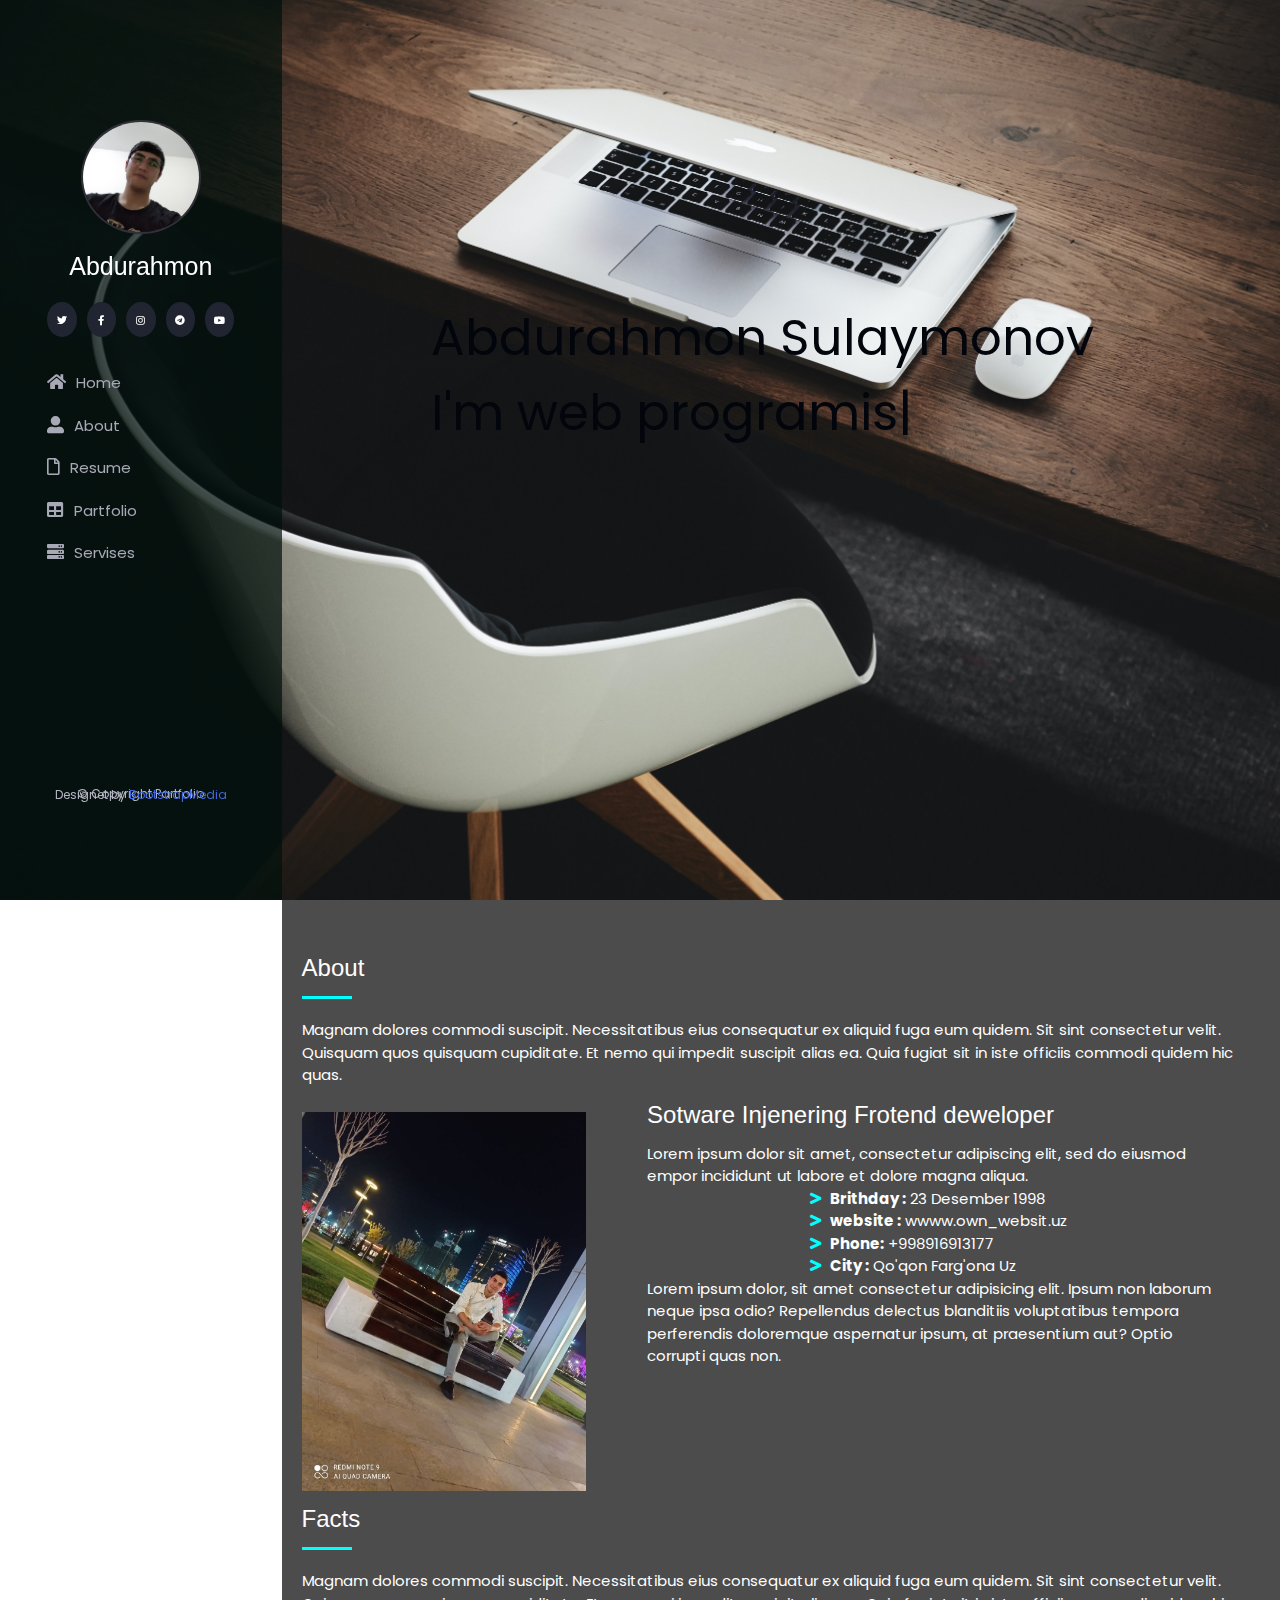
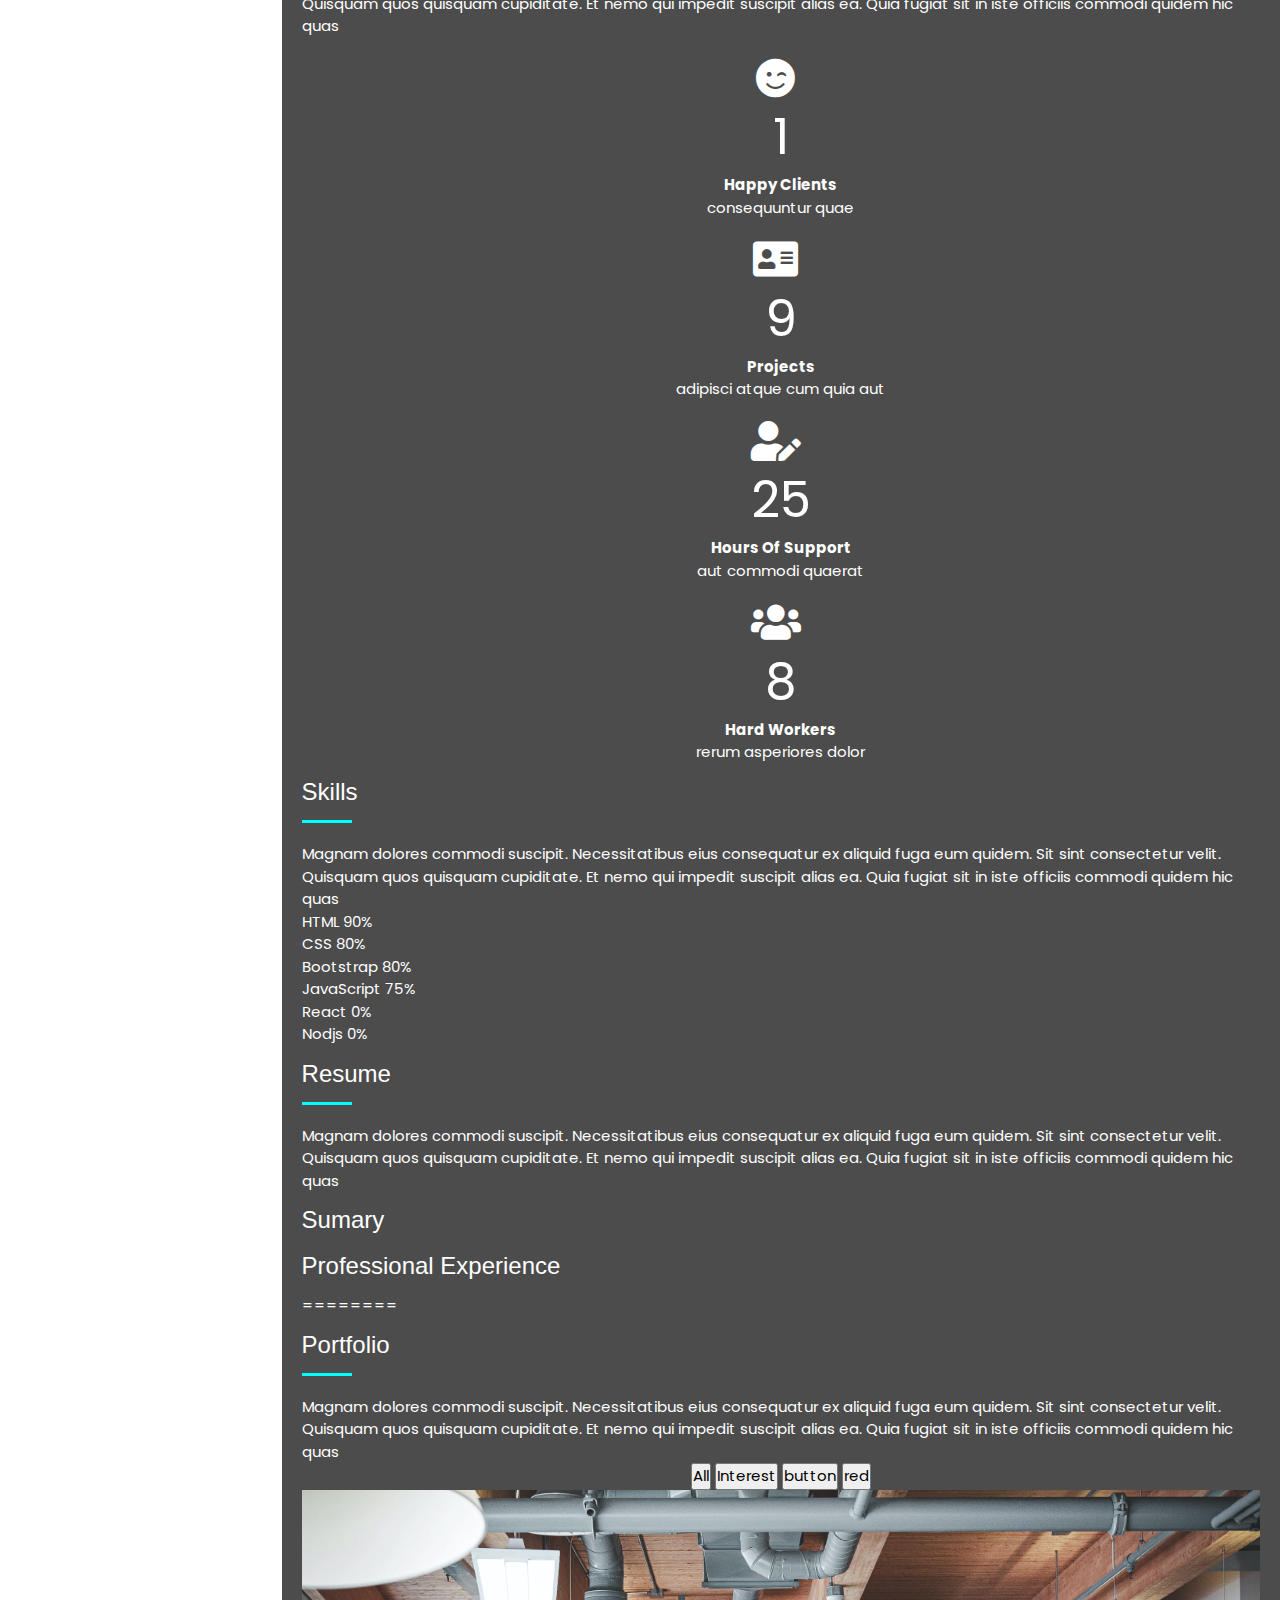
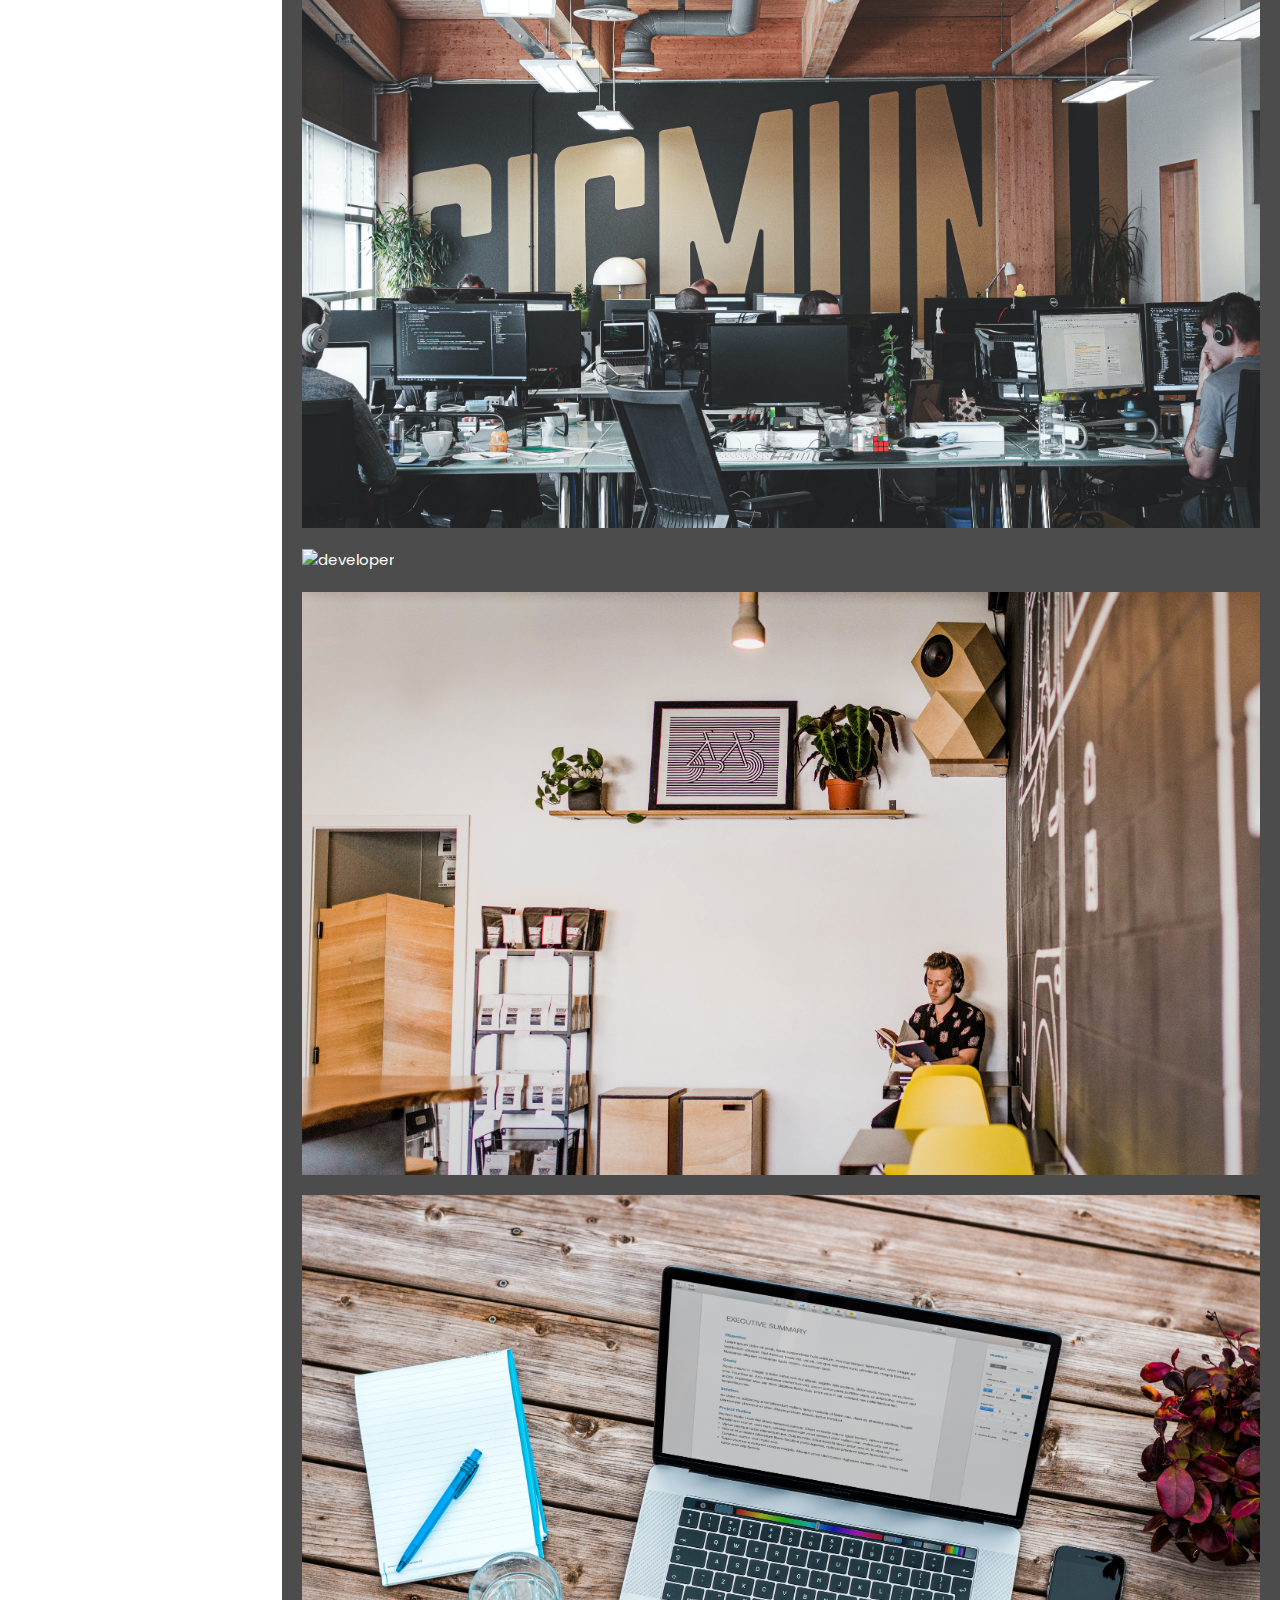
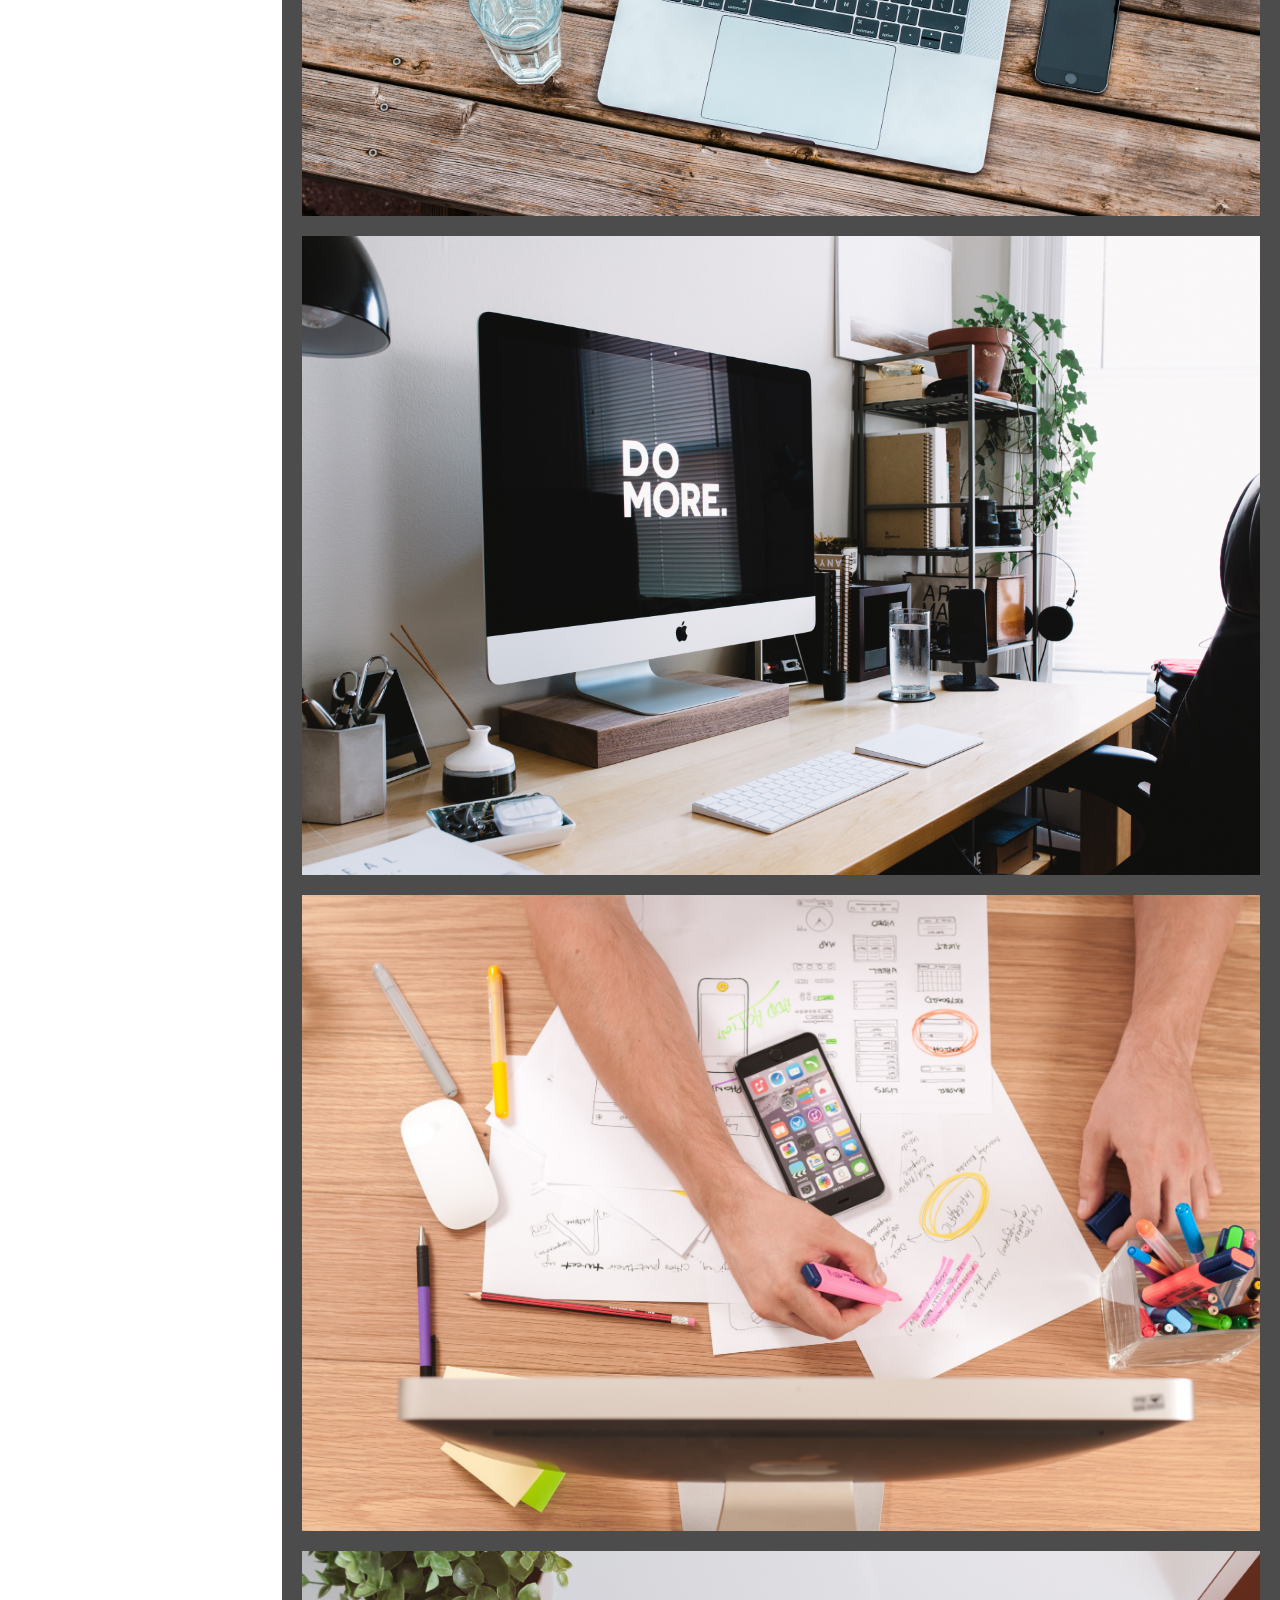
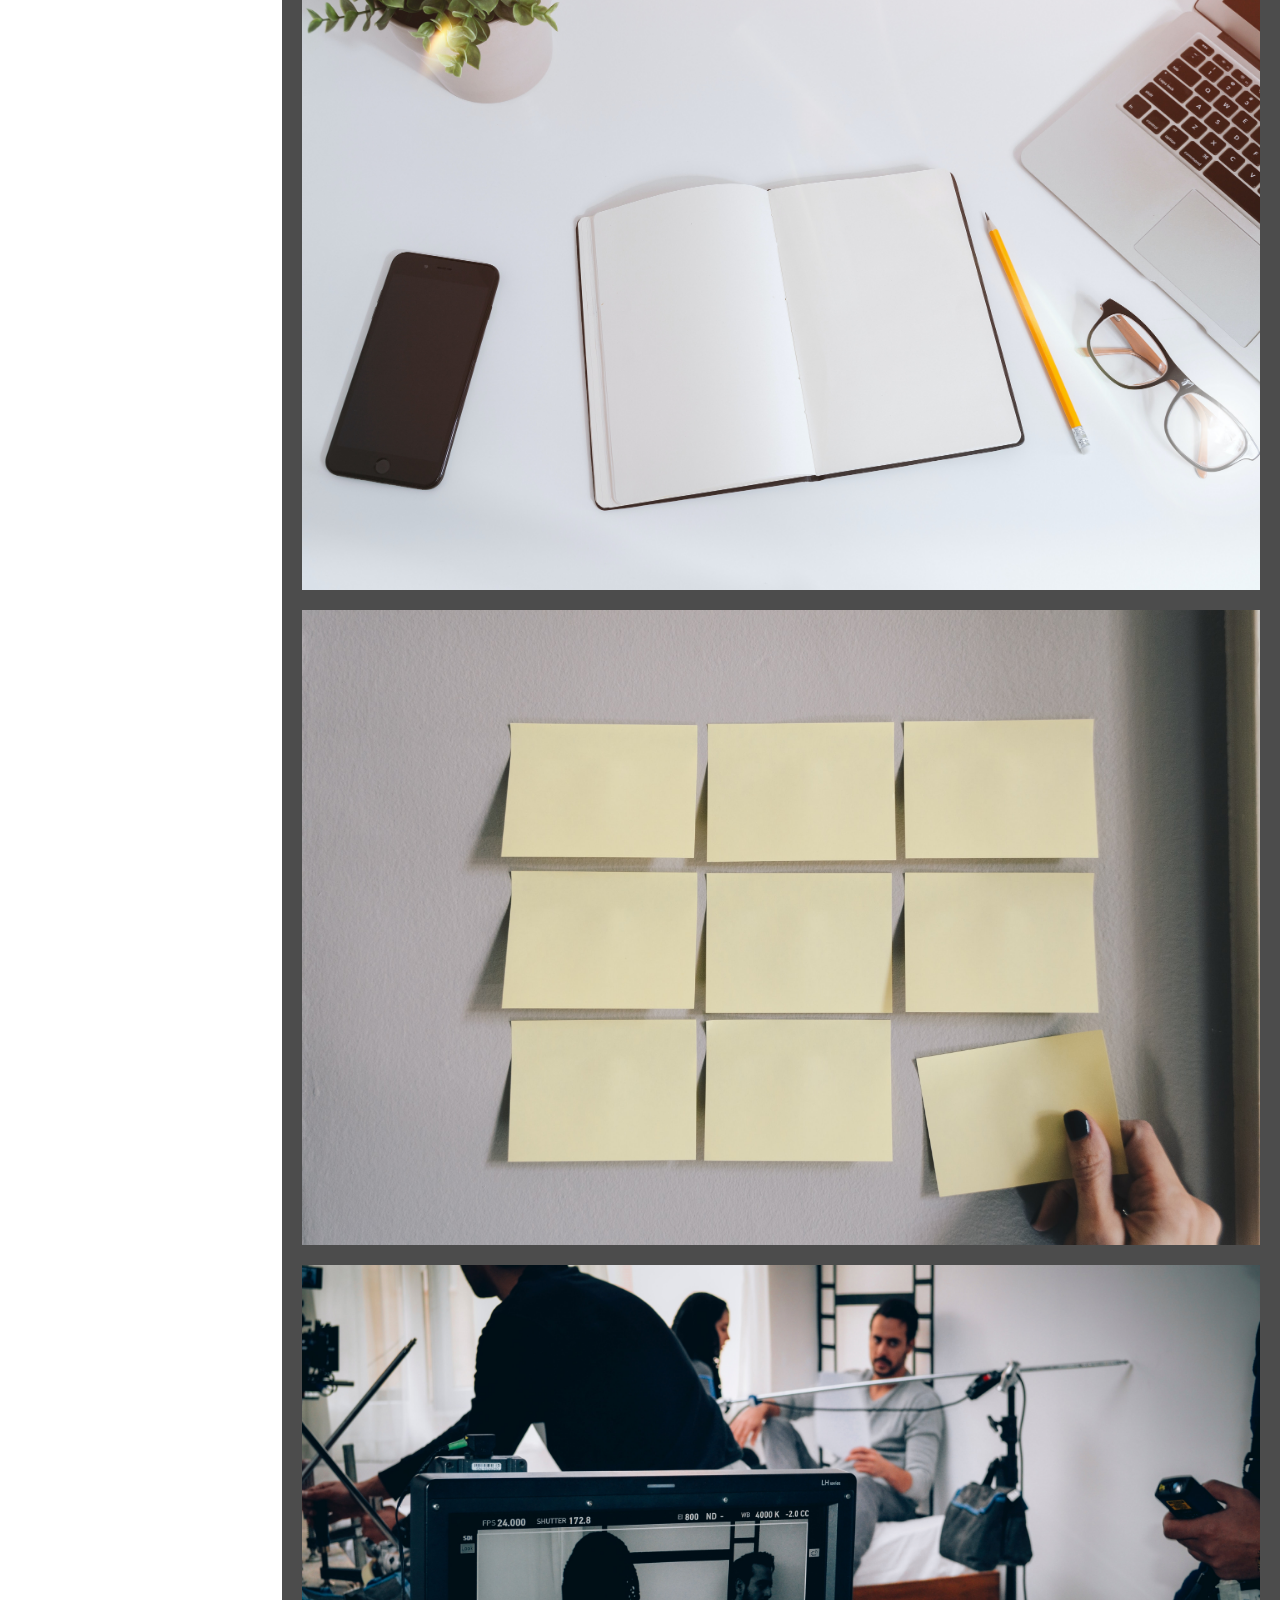
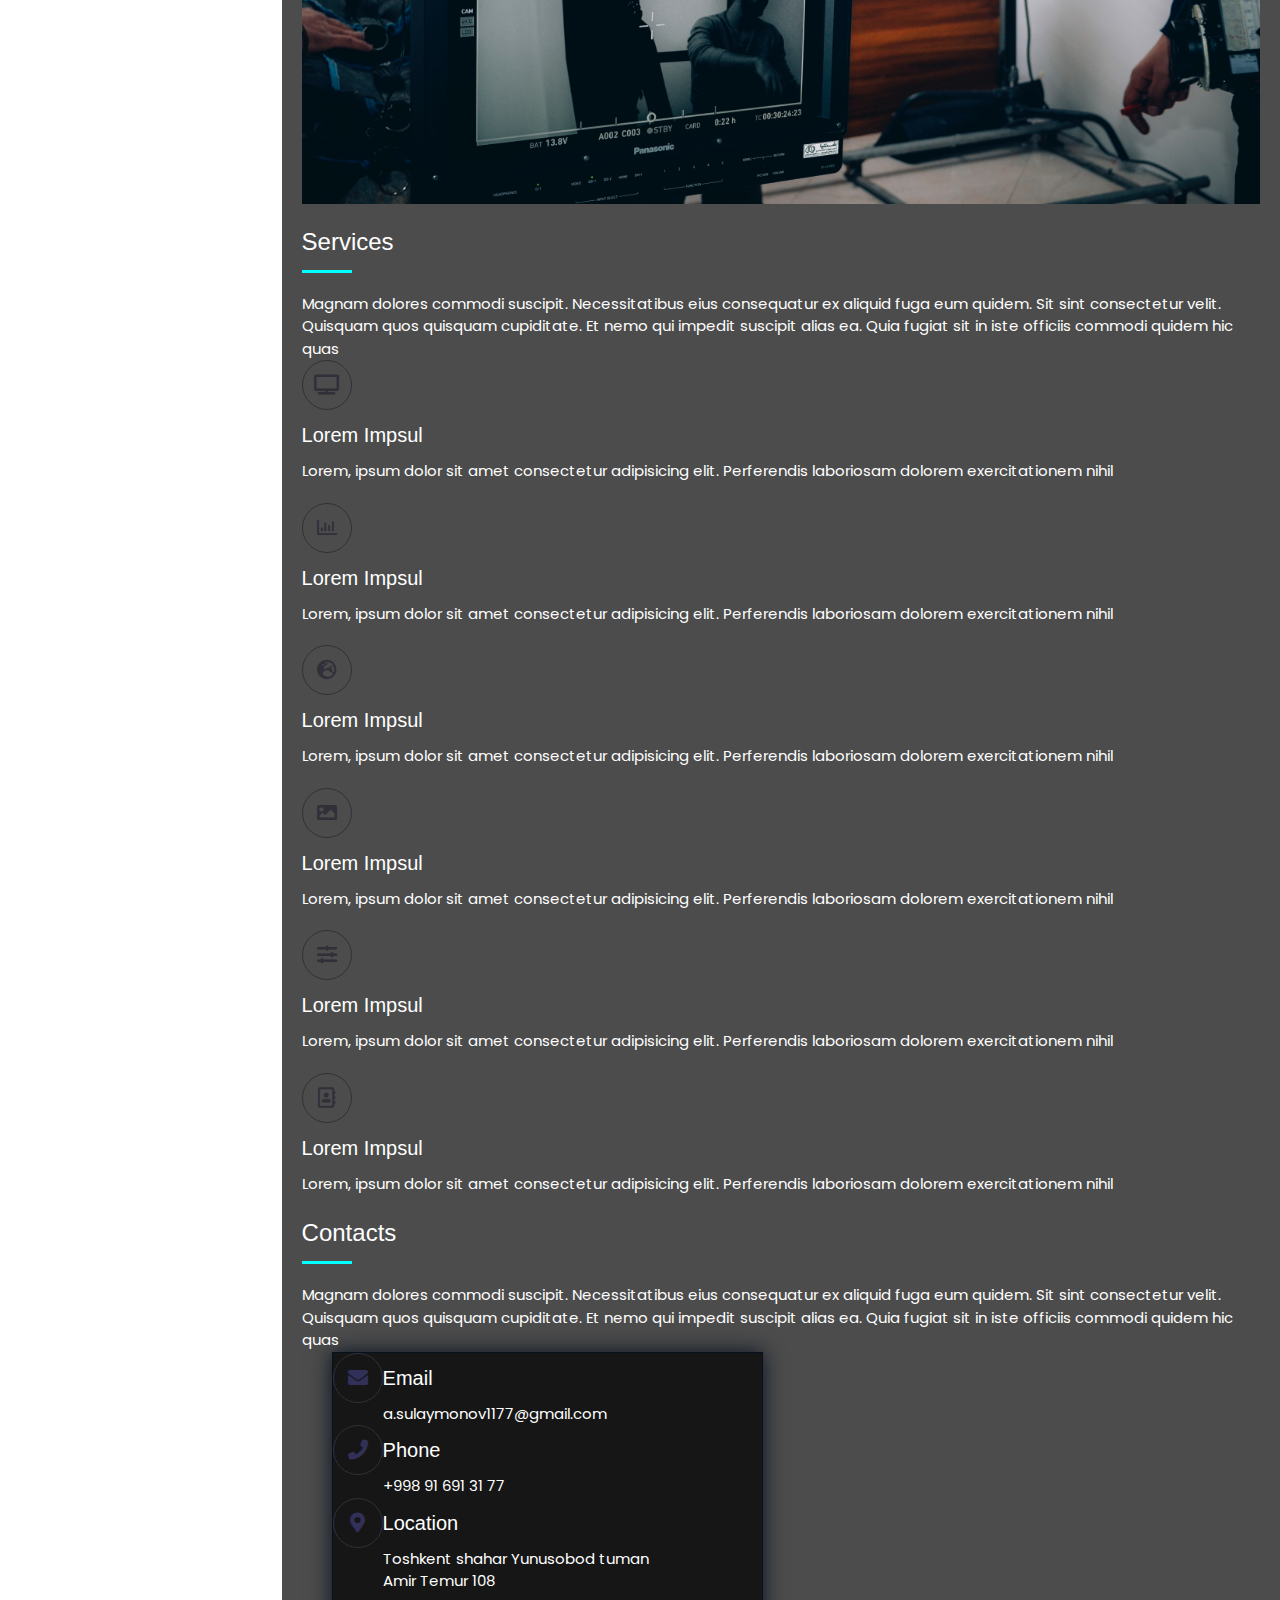
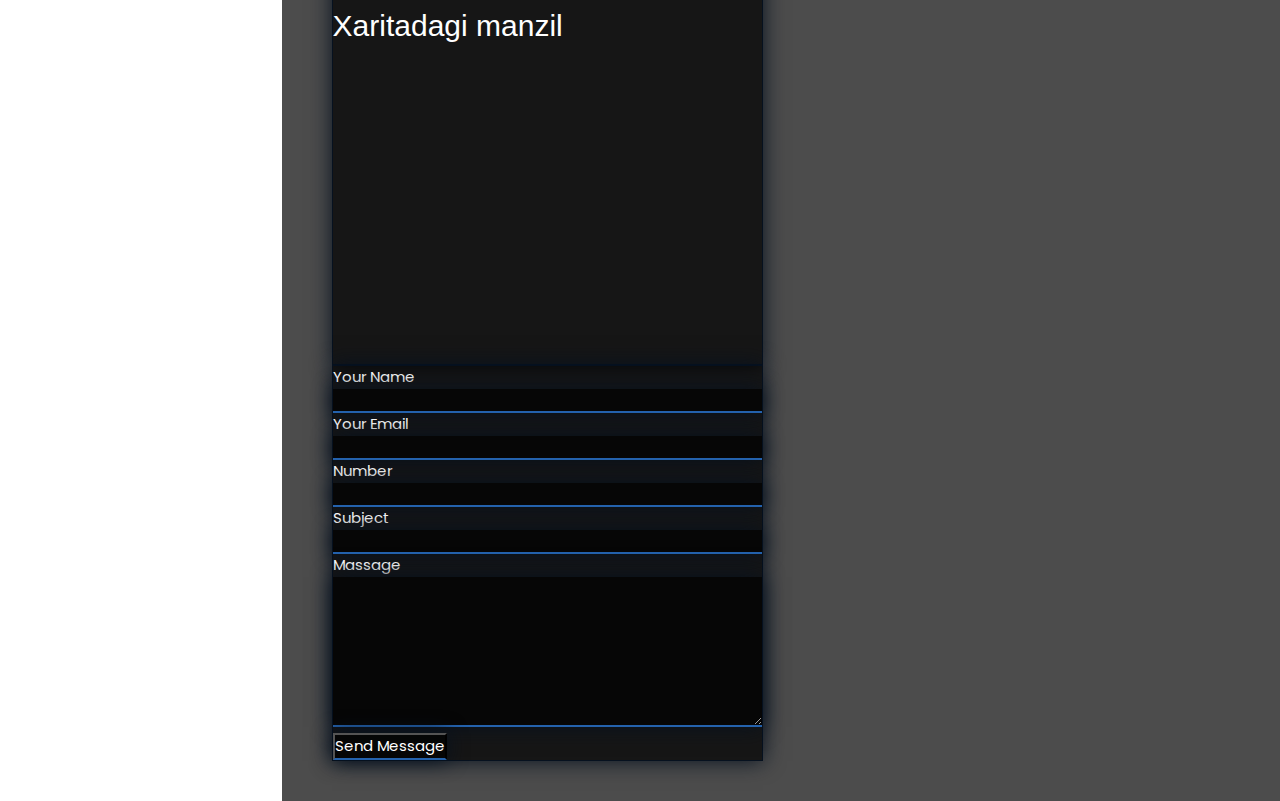
==== commit b3573655: "asdd" ====
--- a/index.html
+++ b/index.html
@@ -110,10 +110,10 @@
                                 Quia fugiat sit in iste officiis commodi quidem hic quas.
                             </p>
                         </div>
-                    </div>
+                    </div>  
                     <div class="about_me row">
                         <div class="col-md-5">
-                            <img class="myphoto" src="img/myphoto.jpg" alt="my photo">
+                            <img class="myphoto" src="img/myphoto23.jpg" alt="my photo">
                         </div>
                         <div class="about_me__text col-md-6">
                             <h3>Sotware Injenering Frotend deweloper </h3>
